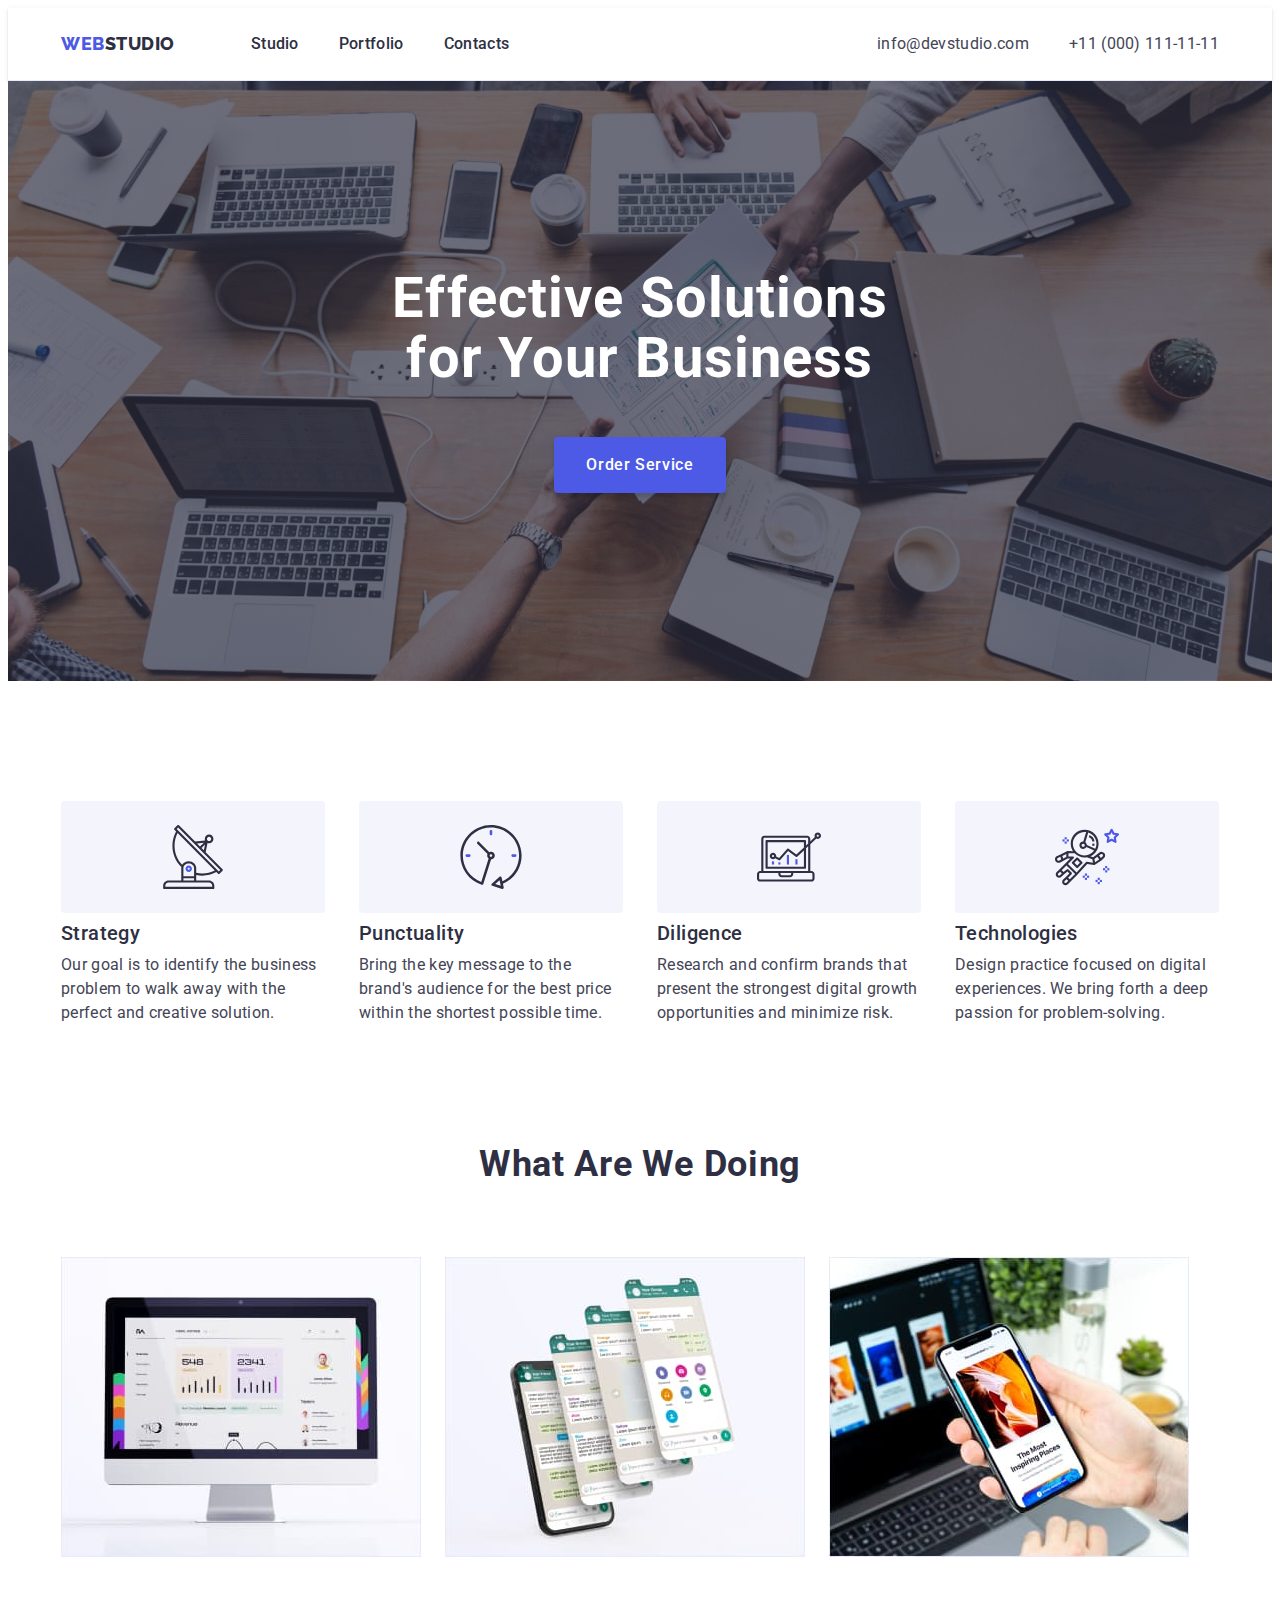
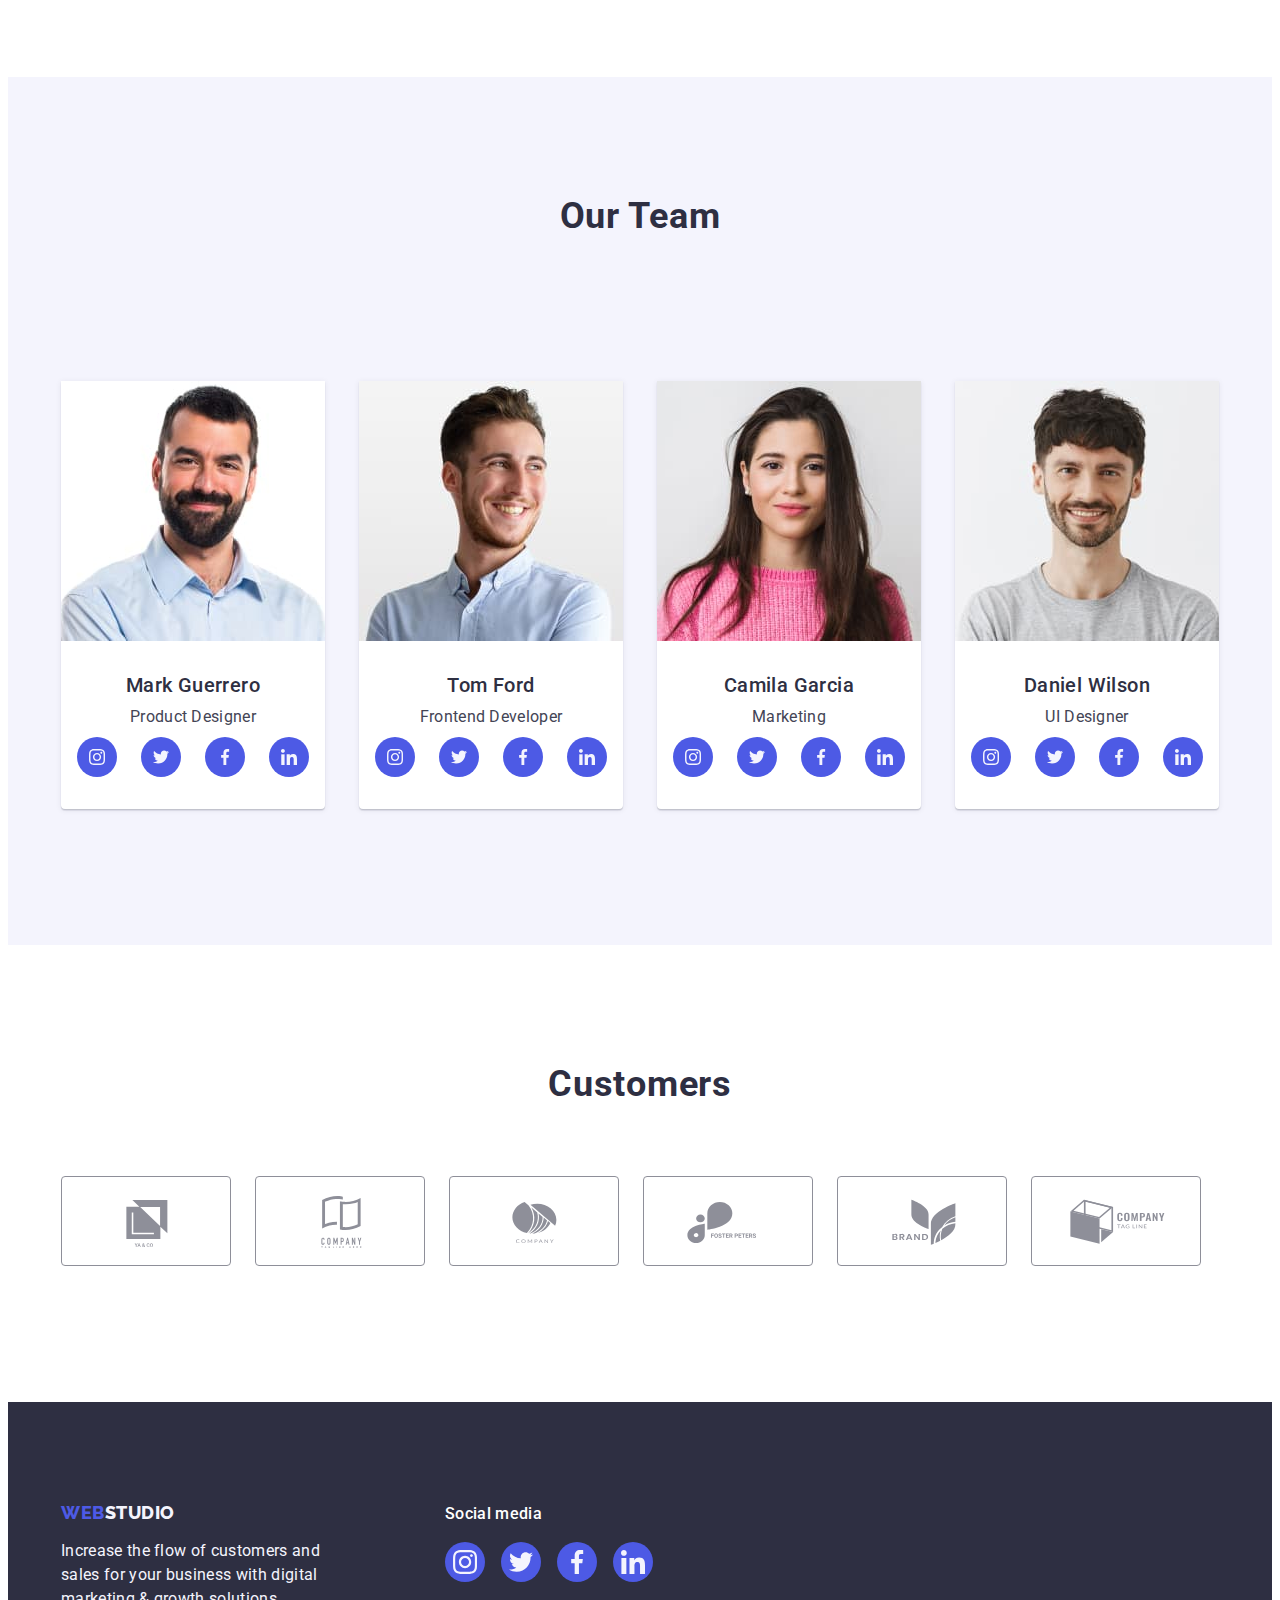
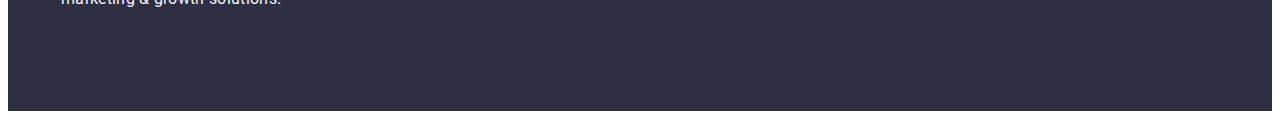
==== index.html @ fb51239f "Initial commit" ====
<!DOCTYPE html>
<html lang="en">
  <head>
    <meta charset="UTF-8" />
    <meta http-equiv="X-UA-Compatible" content="IE=edge" />
    <meta name="viewport" content="width=device-width, initial-scale=1.0" />
    <title>Document</title>
    <link rel="preconnect" href="https://fonts.googleapis.com" />
    <link rel="preconnect" href="https://fonts.gstatic.com" crossorigin />
    <link
      href="https://fonts.googleapis.com/css2?family=Raleway:wght@800&family=Roboto:wght@400;500;700&display=swap"
      rel="stylesheet"
    />
    <link
      rel="stylesheet"
      href="https://cdnjs.cloudflare.com/ajax/libs/modern-normalize/1.1.0/modern-normalize.min.css"
      integrity="sha512-wpPYUAdjBVSE4KJnH1VR1HeZfpl1ub8YT/NKx4PuQ5NmX2tKuGu6U/JRp5y+Y8XG2tV+wKQpNHVUX03MfMFn9Q=="
      crossorigin="anonymous"
      referrerpolicy="no-referrer"
    />
    <link rel="stylesheet" href="./css/style.css" />
  </head>
  <body>
    <!-- Header -->

    <header class="header">
      <div class="header-container container">
        <nav class="header-nav">
          <a class="logo link" href="./index.html">
            Web<span class="span-logo">Studio</span>
          </a>

          <ul class="header-list list">
            <li class="header-item">
              <a class="header-link link" href="./index.html">Studio</a>
            </li>
            <li class="header-item">
              <a class="header-link link" href="./portfolio.html">Portfolio</a>
            </li>
            <li class="header-item">
              <a class="header-link link" href="">Contacts</a>
            </li>
          </ul>
        </nav>

        <address class="contacts" style="font-style: normal">
          <ul class="contacts-list list">
            <li class="contacts-item">
              <a class="contacts-link link" href="mailto:info@devstudio.com"
                >info@devstudio.com</a
              >
            </li>
            <li class="contacts-item">
              <a class="contacts-link link" href="tel:+110001111111"
                >+11 (000) 111-11-11</a
              >
            </li>
          </ul>
        </address>
      </div>
    </header>

    <main>
      <!-- Hero image -->

      <section class="hero">
        <div class="container">
          <h1 class="hero-title">Effective Solutions for Your Business</h1>
          <button class="modal-btn" type="button">Order Service</button>
        </div>
      </section>

      <!-- About us -->

      <section class="about">
        <div class="container">
          <h2 class="hidden" hidden>content</h2>
          <ul class="about-list list">
            <li class="about-item">
              <div class="svg">
                <svg class="antenna" width="64" height="64">
                  <use href="./images/icons.svg#antenna"></use>
                </svg>
              </div>
              <h3 class="about-name">Strategy</h3>
              <p class="info">
                Our goal is to identify the business problem to walk away with
                the perfect and creative solution.
              </p>
            </li>
            <li class="about-item">
              <div class="svg">
                <svg class="clock" width="64" height="64">
                  <use href="./images/icons.svg#clock"></use>
                </svg>
              </div>
              <h3 class="about-name">Punctuality</h3>
              <p class="info">
                Bring the key message to the brand's audience for the best price
                within the shortest possible time.
              </p>
            </li>
            <li class="about-item">
              <div class="svg">
                <svg class="diagram" width="64" height="64">
                  <use href="./images/icons.svg#diagram"></use>
                </svg>
              </div>
              <h3 class="about-name">Diligence</h3>
              <p class="info">
                Research and confirm brands that present the strongest digital
                growth opportunities and minimize risk.
              </p>
            </li>
            <li class="about-item">
              <div class="svg">
                <svg class="astronaut" width="64" height="64">
                  <use href="./images/icons.svg#astronaut"></use>
                </svg>
              </div>
              <h3 class="about-name">Technologies</h3>
              <p class="info">
                Design practice focused on digital experiences. We bring forth a
                deep passion for problem-solving.
              </p>
            </li>
          </ul>
        </div>
      </section>

      <!-- Projects -->

      <section class="projects">
        <div class="container">
          <h2 class="projects-team">What are we doing</h2>
          <ul class="projects-list__team list">
            <li class="projects-item">
              <img
                class="projects-img"
                src="./images/section2/computer.jpg"
                alt="PC monitor"
                width="360"
              />
            </li>
            <li class="projects-item">
              <img
                class="projects-img"
                src="./images/section2/phone1.jpg"
                alt="Chat on the phone"
                width="360"
              />
            </li>
            <li class="projects-item">
              <img
                class="projects-img"
                src="./images/section2/phone2.jpg"
                alt="Phone in hand"
                width="360"
              />
            </li>
          </ul>
        </div>
      </section>

      <!-- Team -->

      <section class="team">
        <div class="container">
          <h2 class="team-title">Our Team</h2>
          <ul class="team-list">
            <li class="team-item">
              <img
                class="section-team-list"
                src="./images/section3/mark_guerrero.jpg"
                alt="Mark Guerrero Product Designer"
                width="264"
              />
              <div class="worker-wrapper">
                <h3 class="name-worker">Mark Guerrero</h3>
                <p class="info-name-worker">Product Designer</p>
                <ul class="socials">
                  <li class="socials-item">
                    <a
                      class="socials-link"
                      href=""
                      target="_blank"
                      rel="noopener noreferrer"
                    >
                      <svg class="socials-icon" width="16" height="16">
                        <use href="./images/icons.svg#instagram"></use>
                      </svg>
                    </a>
                  </li>
                  <li class="socials-item">
                    <a
                      class="socials-link"
                      href=""
                      target="_blank"
                      rel="noopener noreferrer"
                    >
                      <svg class="socials-icon" width="16" height="16">
                        <use href="./images/icons.svg#twitter"></use>
                      </svg>
                    </a>
                  </li>
                  <li class="socials-item">
                    <a
                      class="socials-link"
                      href=""
                      target="_blank"
                      rel="noopener noreferrer"
                    >
                      <svg class="socials-icon" width="16" height="16">
                        <use href="./images/icons.svg#facebook"></use>
                      </svg>
                    </a>
                  </li>
                  <li class="socials-item">
                    <a
                      class="socials-link"
                      href=""
                      target="_blank"
                      rel="noopener noreferrer"
                    >
                      <svg class="socials-icon" width="16" height="16">
                        <use href="./images/icons.svg#linkedin"></use>
                      </svg>
                    </a>
                  </li>
                </ul>
              </div>
            </li>
            <li class="team-item">
              <img
                class="section-team-list"
                src="./images/section3/tom_ford.jpg"
                alt="Tom Ford Frontend Developer"
                width="264"
              />
              <div class="worker-wrapper">
                <h3 class="name-worker">Tom Ford</h3>
                <p class="info-name-worker">Frontend Developer</p>
                <ul class="socials">
                  <li class="socials-item">
                    <a
                      class="socials-link"
                      href=""
                      target="_blank"
                      rel="noopener noreferrer"
                    >
                      <svg class="socials-icon" width="16" height="16">
                        <use href="./images/icons.svg#instagram"></use>
                      </svg>
                    </a>
                  </li>
                  <li class="socials-item">
                    <a
                      class="socials-link"
                      href=""
                      target="_blank"
                      rel="noopener noreferrer"
                    >
                      <svg class="socials-icon" width="16" height="16">
                        <use href="./images/icons.svg#twitter"></use>
                      </svg>
                    </a>
                  </li>
                  <li class="socials-item">
                    <a
                      class="socials-link"
                      href=""
                      target="_blank"
                      rel="noopener noreferrer"
                    >
                      <svg class="socials-icon" width="16" height="16">
                        <use href="./images/icons.svg#facebook"></use>
                      </svg>
                    </a>
                  </li>
                  <li class="socials-item">
                    <a
                      class="socials-link"
                      href=""
                      target="_blank"
                      rel="noopener noreferrer"
                    >
                      <svg class="socials-icon" width="16" height="16">
                        <use href="./images/icons.svg#linkedin"></use>
                      </svg>
                    </a>
                  </li>
                </ul>
              </div>
            </li>
            <li class="team-item">
              <img
                class="section-team-list"
                src="./images/section3/camila_garcia.jpg"
                alt="Camila Garcia Marketing"
                width="264"
              />
              <div class="worker-wrapper">
                <h3 class="name-worker">Camila Garcia</h3>
                <p class="info-name-worker">Marketing</p>
                <ul class="socials">
                  <li class="socials-item">
                    <a
                      class="socials-link"
                      href=""
                      target="_blank"
                      rel="noopener noreferrer"
                    >
                      <svg class="socials-icon" width="16" height="16">
                        <use href="./images/icons.svg#instagram"></use>
                      </svg>
                    </a>
                  </li>
                  <li class="socials-item">
                    <a
                      class="socials-link"
                      href=""
                      target="_blank"
                      rel="noopener noreferrer"
                    >
                      <svg class="socials-icon" width="16" height="16">
                        <use href="./images/icons.svg#twitter"></use>
                      </svg>
                    </a>
                  </li>
                  <li class="socials-item">
                    <a
                      class="socials-link"
                      href=""
                      target="_blank"
                      rel="noopener noreferrer"
                    >
                      <svg class="socials-icon" width="16" height="16">
                        <use href="./images/icons.svg#facebook"></use>
                      </svg>
                    </a>
                  </li>
                  <li class="socials-item">
                    <a
                      class="socials-link"
                      href=""
                      target="_blank"
                      rel="noopener noreferrer"
                    >
                      <svg class="socials-icon" width="16" height="16">
                        <use href="./images/icons.svg#linkedin"></use>
                      </svg>
                    </a>
                  </li>
                </ul>
              </div>
            </li>
            <li class="team-item">
              <img
                class="section-team-list"
                src="./images/section3/daniel_wilson.jpg"
                alt="Daniel Wilson UI Designer"
                width="264"
              />
              <div class="worker-wrapper">
                <h3 class="name-worker">Daniel Wilson</h3>
                <p class="info-name-worker">UI Designer</p>
                <ul class="socials">
                  <li class="socials-item">
                    <a
                      class="socials-link"
                      href=""
                      target="_blank"
                      rel="noopener noreferrer"
                    >
                      <svg class="socials-icon" width="16" height="16">
                        <use href="./images/icons.svg#instagram"></use>
                      </svg>
                    </a>
                  </li>
                  <li class="socials-item">
                    <a
                      class="socials-link"
                      href=""
                      target="_blank"
                      rel="noopener noreferrer"
                    >
                      <svg class="socials-icon" width="16" height="16">
                        <use href="./images/icons.svg#twitter"></use>
                      </svg>
                    </a>
                  </li>
                  <li class="socials-item">
                    <a
                      class="socials-link"
                      href=""
                      target="_blank"
                      rel="noopener noreferrer"
                    >
                      <svg class="socials-icon" width="16" height="16">
                        <use href="./images/icons.svg#facebook"></use>
                      </svg>
                    </a>
                  </li>
                  <li class="socials-item">
                    <a
                      class="socials-link"
                      href=""
                      target="_blank"
                      rel="noopener noreferrer"
                    >
                      <svg class="socials-icon" width="16" height="16">
                        <use href="./images/icons.svg#linkedin"></use>
                      </svg>
                    </a>
                  </li>
                </ul>
              </div>
            </li>
          </ul>
        </div>
      </section>

      <!-- Customer -->

      <section class="customers">
        <div class="container">
          <h2 class="customers-title">Customers</h2>
          <ul class="customers-list">
            <li class="customers-item">
              <a
                class="customers-link"
                href=""
                target="_blank"
                rel="noopener no-referrer"
              >
                <svg class="customers-icon" width="104" height="56">
                  <use href="./images/icons.svg#logo1"></use>
                </svg>
              </a>
            </li>
            <li class="customers-item">
              <a
                class="customers-link"
                href=""
                target="_blank"
                rel="noopener no-referrer"
              >
                <svg class="customers-icon" width="104" height="56">
                  <use href="./images/icons.svg#logo2"></use>
                </svg>
              </a>
            </li>
            <li class="customers-item">
              <a
                class="customers-link"
                href=""
                target="_blank"
                rel="noopener no-referrer"
              >
                <svg class="customers-icon" width="104" height="56">
                  <use href="./images/icons.svg#logo3"></use>
                </svg>
              </a>
            </li>
            <li class="customers-item">
              <a
                class="customers-link"
                href=""
                target="_blank"
                rel="noopener no-referrer"
              >
                <svg class="customers-icon" width="104" height="56">
                  <use href="./images/icons.svg#logo4"></use>
                </svg>
              </a>
            </li>
            <li class="customers-item">
              <a
                class="customers-link"
                href=""
                target="_blank"
                rel="noopener no-referrer"
              >
                <svg class="customers-icon" width="104" height="56">
                  <use href="./images/icons.svg#logo5"></use>
                </svg>
              </a>
            </li>
            <li class="customers-item">
              <a
                class="customers-link"
                href=""
                target="_blank"
                rel="noopener no-referrer"
              >
                <svg class="customers-icon" width="104" height="56">
                  <use href="./images/icons.svg#logo6"></use>
                </svg>
              </a>
            </li>
          </ul>
        </div>
      </section>
    </main>
    <!-- Footer -->

    <footer class="footer">
      <div class="joint-footer-container container">
        <div class="container1">
          <a class="footer-logo link" href="./index.html"
            >Web<span class="footer-logo-span">Studio</span></a
          >
          <p class="footer-subtitle">
            Increase the flow of customers and sales for your business with
            digital marketing & growth solutions.
          </p>
        </div>
        <div class="container2">
          <p class="media">Social media</p>
          <ul class="footer-socials">
            <li class="footer-socials-item">
              <a
                class="footer-socials-link"
                href=""
                target="_blank"
                rel="noopener noreferrer"
              >
                <svg class="footer-socials-icon" width="24" height="24">
                  <use href="./images/icons.svg#instagram"></use>
                </svg>
              </a>
            </li>
            <li class="footer-socials-item">
              <a
                class="footer-socials-link"
                href=""
                target="_blank"
                rel="noopener noreferrer"
              >
                <svg class="footer-socials-icon" width="24" height="24">
                  <use href="./images/icons.svg#twitter"></use>
                </svg>
              </a>
            </li>
            <li class="footer-socials-item">
              <a
                class="footer-socials-link"
                href=""
                target="_blank"
                rel="noopener noreferrer"
              >
                <svg class="footer-socials-icon" width="24" height="24">
                  <use href="./images/icons.svg#facebook"></use>
                </svg>
              </a>
            </li>
            <li class="footer-socials-item">
              <a
                class="footer-socials-link"
                href=""
                target="_blank"
                rel="noopener noreferrer"
              >
                <svg class="footer-socials-icon" width="24" height="24">
                  <use href="./images/icons.svg#linkedin"></use>
                </svg>
              </a>
            </li>
          </ul>
        </div>
      </div>
    </footer>
  </body>
</html>
---- css/style.css ----
/* Header */
/* Color logo "WEB" - #4D5AE5 */
/* Color logo "STUDIO" - #2E2F42 */
/* Color nav - #2E2F42 */
/* Color address info - #2E2F42 */

/* Hero image */
/* Color h1 - #FFFFFF */
/* Color butt - #F4F4FD */
/* Background color - #2E2F42 */

/* Section1 */
/* Color h2 section 1 - #2E2F42 */
/* Color p section 1 - #434455 */

/* Section2 */
/* Color h2 section 2 - #2E2F42 */

/* Section3 */
/* Color h2 section 3 - #2E2F42 */
/* Color name cection 3 - #2E2F42 */
/* Color p section 3 - #434455 */
/* Background color - #F4F4FD */

/* Footer */
/* Color text footer - #F4F4FD */
/* Background color - #2E2F42 */

:root {
    --accent-color: #2E2F42;
    --primary-font: 'Roboto', sans-serif;
    --secondary-font: 'Raleway', sans-serif;
}

.body {
    font-family: 'Roboto', sans-serif;
    color: #434455;
    background-color: #ffffff;
}

.list {
    list-style: none;
    padding: 0;
    margin: 0;
}

.link {
    text-decoration: none;
}

/* Reset */

h1,
h2,
h3,
h4,
h5,
h6,
p {
    margin: 0;
}

ul,
ol {
    padding: 0;
    list-style: none;
}

img {
    display: block;
}

/**
  |============================
  | Header
  |============================
*/
/* header */
.header {
    border-bottom: 1px solid #e7e9fc;
    box-shadow: 0px 2px 1px rgba(46, 47, 66, 0.08), 0px 1px 1px rgba(46, 47, 66, 0.16), 0px 1px 6px rgba(46, 47, 66, 0.08);
}

/* div */
.header-container {
    display: flex;
    align-items: center;
}

.container {
    margin-right: auto;
    margin-left: auto;
    max-width: 1158px;
    padding-left: 15px;
    padding-right: 15px;
}

/* nav */
.header-nav {
    display: flex;
    align-items: center;
}

/* a */
.logo {
    margin-right: 76px;
    font-family: var(--secondary-font);
    font-style: normal;
    font-weight: 800;
    font-size: 18px;
    line-height: 1.17;
    display: flex;
    align-items: center;
    letter-spacing: 0.03em;
    text-transform: uppercase;
    color: #4D5AE5;
    text-decoration: none;
}

.span-logo {
    display: inline-block;
    color: #2E2F42;
}

/* ul */
.header-list {
    display: flex;
}

/* li */
.header-item:not(:last-child) {
    margin-right: 40px;
}

/* a */
.header-link {
    padding-top: 24px;
    padding-bottom: 24px;
    display: inline-block;
    font-family: var(--primary-font);
    font-style: normal;
    font-weight: 500;
    font-size: 16px;
    line-height: 1.5;
    letter-spacing: 0.02em;
    color: #2E2F42;
}

.header-link:hover,
.header-link:focus {
    color: #404BBF;
}

/* address */
.contacts {
    margin-left: auto;
}

/* ul */
.contacts-list {
    display: flex;
    gap: 40px;
}



/* a */
.contacts-link {
    font-family: var(--primary-font);
    font-style: normal;
    font-weight: 400;
    font-size: 16px;
    line-height: 1.5;
    letter-spacing: 0.02em;
    color: #434455;
}

.contacts-link:hover,
.contacts-link:focus {
    color: #404BBF;
}

/**
  |============================
  | Hero Title
  |============================
*/
/* section */
.hero {
    max-width: 1440px;
    margin: 0 auto;
    padding-top: 188px;
    padding-bottom: 188px;

    text-align: center;
    background-color: var(--accent-color);

    background-image:
        linear-gradient(rgba(46, 47, 66, 0.7),
            rgba(46, 47, 66, 0.7)),
        url(../images/hero/people_office.jpg);
    background-repeat: no-repeat;
    background-position: center;
    background-size: cover;
}

/* h1 */
.hero-title {
    max-width: 496px;
    margin-left: auto;
    margin-right: auto;
    margin-bottom: 48px;
    font-family: var(--primary-font);
    font-style: normal;
    font-weight: 700;
    font-size: 56px;
    line-height: 1.07;
    letter-spacing: 0.02em;
    color: #FFFFFF;
}

/* button */
.modal-btn {
    margin: auto;
    box-shadow: 0px 4px 4px rgba(0, 0, 0, 0.15);
    text-align: center;
    display: block;
    min-width: 169px;
    border-radius: 4px;
    padding: 16px 32px;
    border: none;

    font-family: var(--primary-font);
    font-style: normal;
    font-weight: 500;
    font-size: 16px;
    line-height: 1.5;
    align-items: center;
    letter-spacing: 0.04em;
    color: #FFFFFF;
    background-color: #4D5AE5;
    cursor: pointer;
}

.modal-btn:hover,
.modal-btn:focus {
    background-color: #404BBF;
    color: #FFFFFF;
}

/**
  |============================
  | About us
  |============================
*/
/* section */
.about {
    padding-top: 120px;
    padding-bottom: 120px;
}

/* ul */
.about-list {
    display: flex;
    justify-content: space-between;
    gap: 24px;
}

/* div */
.svg {
    display: flex;
    align-items: center;
    justify-content: center;
    height: 112px;
    background-color: #F4F4FD;
    border-radius: 4px;
    margin-bottom: 8px;
}

/* h3 */
.about-name {
    margin-bottom: 8px;
    font-family: var(--primary-font);
    font-style: normal;
    font-weight: 500;
    font-size: 20px;
    line-height: 24px;
    letter-spacing: 0.02em;
    color: var(--accent-color);
}

/* p */
.info {
    width: 264px;
    font-family: var(--primary-font);
    font-style: normal;
    font-weight: 400;
    font-size: 16px;
    line-height: 24px;
    letter-spacing: 0.02em;
    color: #434455;
}

/**
  |============================
  | Projects
  |============================
*/
/* section */
.projects {
    padding-bottom: 120px;
}

/* h2 */
.projects-team {
    margin-bottom: 72px;
    font-family: var(--primary-font);
    font-style: normal;
    font-weight: 700;
    font-size: 36px;
    line-height: 1.11;
    text-align: center;
    letter-spacing: 0.02em;
    text-transform: capitalize;
    color: var(--accent-color);
}

/* ul */
.projects-list__team {
    gap: 24px;
    display: flex;
}

/**
  |============================
  | Team
  |============================
*/
/* section */
.team {
    padding-bottom: 120px;
    padding-top: 120px;
    background-color: #F4F4FD;
}

/* h2 */
.team-title {
    margin-bottom: 72px;
    font-family: var(--primary-font);
    font-style: normal;
    font-weight: 700;
    font-size: 36px;
    line-height: 1.11;
    text-align: center;
    letter-spacing: 0.02em;
    text-transform: capitalize;
    color: var(--accent-color);
}

/* ul */
.team-list {
    gap: 24px;
    padding-top: 72px;
    display: flex;
    justify-content: space-between;
}

/* li */
.team-item {
    box-shadow: 0px 1px 6px rgba(46, 47, 66, 0.08), 0px 1px 1px rgba(46, 47, 66, 0.16), 0px 2px 1px rgba(46, 47, 66, 0.08);
    border-radius: 0px 0px 4px 4px;
    background-color: #FFFFFF;
    width: 264px;
}

/* div */
.worker-wrapper {
    padding: 32px 0;
    border-radius: 0px 0px 4px 4px;
}

/* h3 */
.name-worker {
    margin-bottom: 8px;
    font-family: var(--primary-font);
    font-style: normal;
    font-weight: 500;
    font-size: 20px;
    line-height: 24px;
    text-align: center;
    letter-spacing: 0.02em;
    color: var(--accent-color);
}

/* p */
.info-name-worker {
    font-family: var(--primary-font);
    font-style: normal;
    font-weight: 400;
    font-size: 16px;
    line-height: 24px;
    text-align: center;
    letter-spacing: 0.02em;
    color: #434455;
}

/* ul */
.socials {
    margin-top: 8px;
    display: flex;
    gap: 24px;
    justify-content: center;
}

/* a */
.socials-link {
    display: flex;
    align-items: center;
    justify-content: center;
    width: 40px;
    height: 40px;
    background-color: #4D5AE5;
    border-radius: 50%;
    color: #F4F4FD;
}

.socials-link:hover,
.socials-link:focus {
    background-color: #404BBF;
    color: #F4F4FD;
}

/* svg */
.socials-icon {
    fill: currentColor;
}

/**
  |============================
  | Customer
  |============================
*/
/* section */
.customers {
    padding-top: 120px;
    padding-bottom: 120px;

}

/* h2 */
.customers-title {
    margin-bottom: 72px;

    font-family: var(--primary-font);
    font-style: normal;
    font-weight: 700;
    font-size: 36px;
    line-height: 1.1;

    text-align: center;
    letter-spacing: 0.02em;
    text-transform: capitalize;

    color: #2E2F42;
}

/* ul */
.customers-list {
    display: flex;
    gap: 24px
}

/* a */
.customers-link {
    display: flex;
    justify-content: center;
    width: 168px;
    height: 88px;
    align-items: center;
    border: 1px solid #8E8F99;
    border-radius: 4px;
    color: #8e8f99;
}

.customers-link:hover,
.customers-link:focus {
    border-color: #404BBF;
    color: #404BBF;
}

/* svg */
.customers-icon {
    fill: currentColor;
}

/**
  |============================
  | Footer
  |============================
*/
/* footer */
.footer {
    padding-top: 100px;
    padding-bottom: 100px;
    font-family: var(--primary-font);
    font-style: normal;
    font-weight: 400;
    font-size: 16px;
    line-height: 24px;
    letter-spacing: 0.02em;
    color: #F4F4FD;
    background-color: var(--accent-color);
}

/* div */
.joint-footer-container {
    display: flex;
    gap: 120px;
    align-items: baseline;
}

.media {
    margin-bottom: 16px;
    font-weight: 500;
    color: #ffffff;
}

.footer-socials {
    display: flex;
    gap: 16px;
}

/* a */
.footer-socials-link {
    display: flex;
    align-items: center;
    justify-content: center;
    width: 40px;
    height: 40px;
    background-color: #4D5AE5;
    border-radius: 50%;
    color: #F4F4FD;
}

.footer-socials-link:hover,
.footer-socials-link:focus {
    background-color: #31D0AA;
    color: #F4F4FD;
}

/* svg */
.footer-socials-icon {
    fill: currentColor;
}

/* a */
.footer-logo {
    margin-bottom: 16px;
    font-family: var(--secondary-font);
    font-style: normal;
    font-weight: 800;
    font-size: 18px;
    line-height: 1.17;
    display: inline-block;
    align-items: center;
    letter-spacing: 0.03em;
    text-transform: uppercase;
    color: #4D5AE5;
    text-decoration: none;
}

/* span */
.footer-logo-span {
    color: #F4F4FD;
}

/* p */
.footer-subtitle {
    max-width: 264px;
}

/**
  |============================
  | Portfolio
  |============================
*/
/**
  |============================
  | Site nav
  |============================
*/
/* section */
.site-nav {
    margin: auto;
    padding-top: 96px;
    padding-bottom: 120px;
}

/* ul */
.btn-nav {
    margin-bottom: 72px;
    display: flex;
    justify-content: center;
    gap: 24px;
}

/* button */
.list-btn {
    padding-top: 11px;
    padding-bottom: 11px;
    padding-left: 23px;
    padding-right: 23px;

    border: 1px solid #E7E9FC;
    border-radius: 4px;
    font-family: var(--primary-font);
    font-style: normal;
    font-weight: 500;
    font-size: 16px;
    line-height: 24px;
    display: flex;
    align-items: center;
    text-align: center;
    letter-spacing: 0.04em;
    background-color: #F4F4FD;
    color: #4D5AE5;
    cursor: pointer;
}


.list-btn:hover,
.list-btn:focus {
    background-color: #404BBF;
    color: #FFFFFF;
    border: 1px solid transparent;

    box-shadow: 0px 3px 1px rgba(0, 0, 0, 0.1), 0px 2px 1px rgba(0, 0, 0, 0.08), 0px 2px 2px rgba(0, 0, 0, 0.12);
}


/**
  |============================
  | Portfolio
  |============================
*/
/* ul */
.portfolio-list {
    display: flex;
    flex-wrap: wrap;
    gap: 48px 24px;
    justify-content: center;
}

/* li */
.portfolio-item {
    width: calc((100% - 48px) / 3);
}

/* a */
.portfolio-link {
    display: block;
}

.portfolio-link:hover,
.portfolio-link:focus {
    box-shadow: 0px 1px 6px rgba(46, 47, 66, 0.08), 0px 1px 1px rgba(46, 47, 66, 0.16), 0px 2px 1px rgba(46, 47, 66, 0.08);
}

/* div */
.name-app-portfolio {
    padding: 32px 16px;
    border: 1px solid #e7e9fc;
    border-top: none;
}

/* h2 */
.title-portfolio {
    margin-bottom: 8px;
    font-family: var(--primary-font);
    font-style: normal;
    font-weight: 500;
    font-size: 20px;
    line-height: 1.2;
    letter-spacing: 0.02em;
    color: var(--accent-color);
}

/* p */
.description {
    font-family: var(--primary-font);
    font-style: normal;
    font-weight: 400;
    font-size: 16px;
    line-height: 1.5;
    letter-spacing: 0.02em;
    color: #434455;
}

/* THE END */
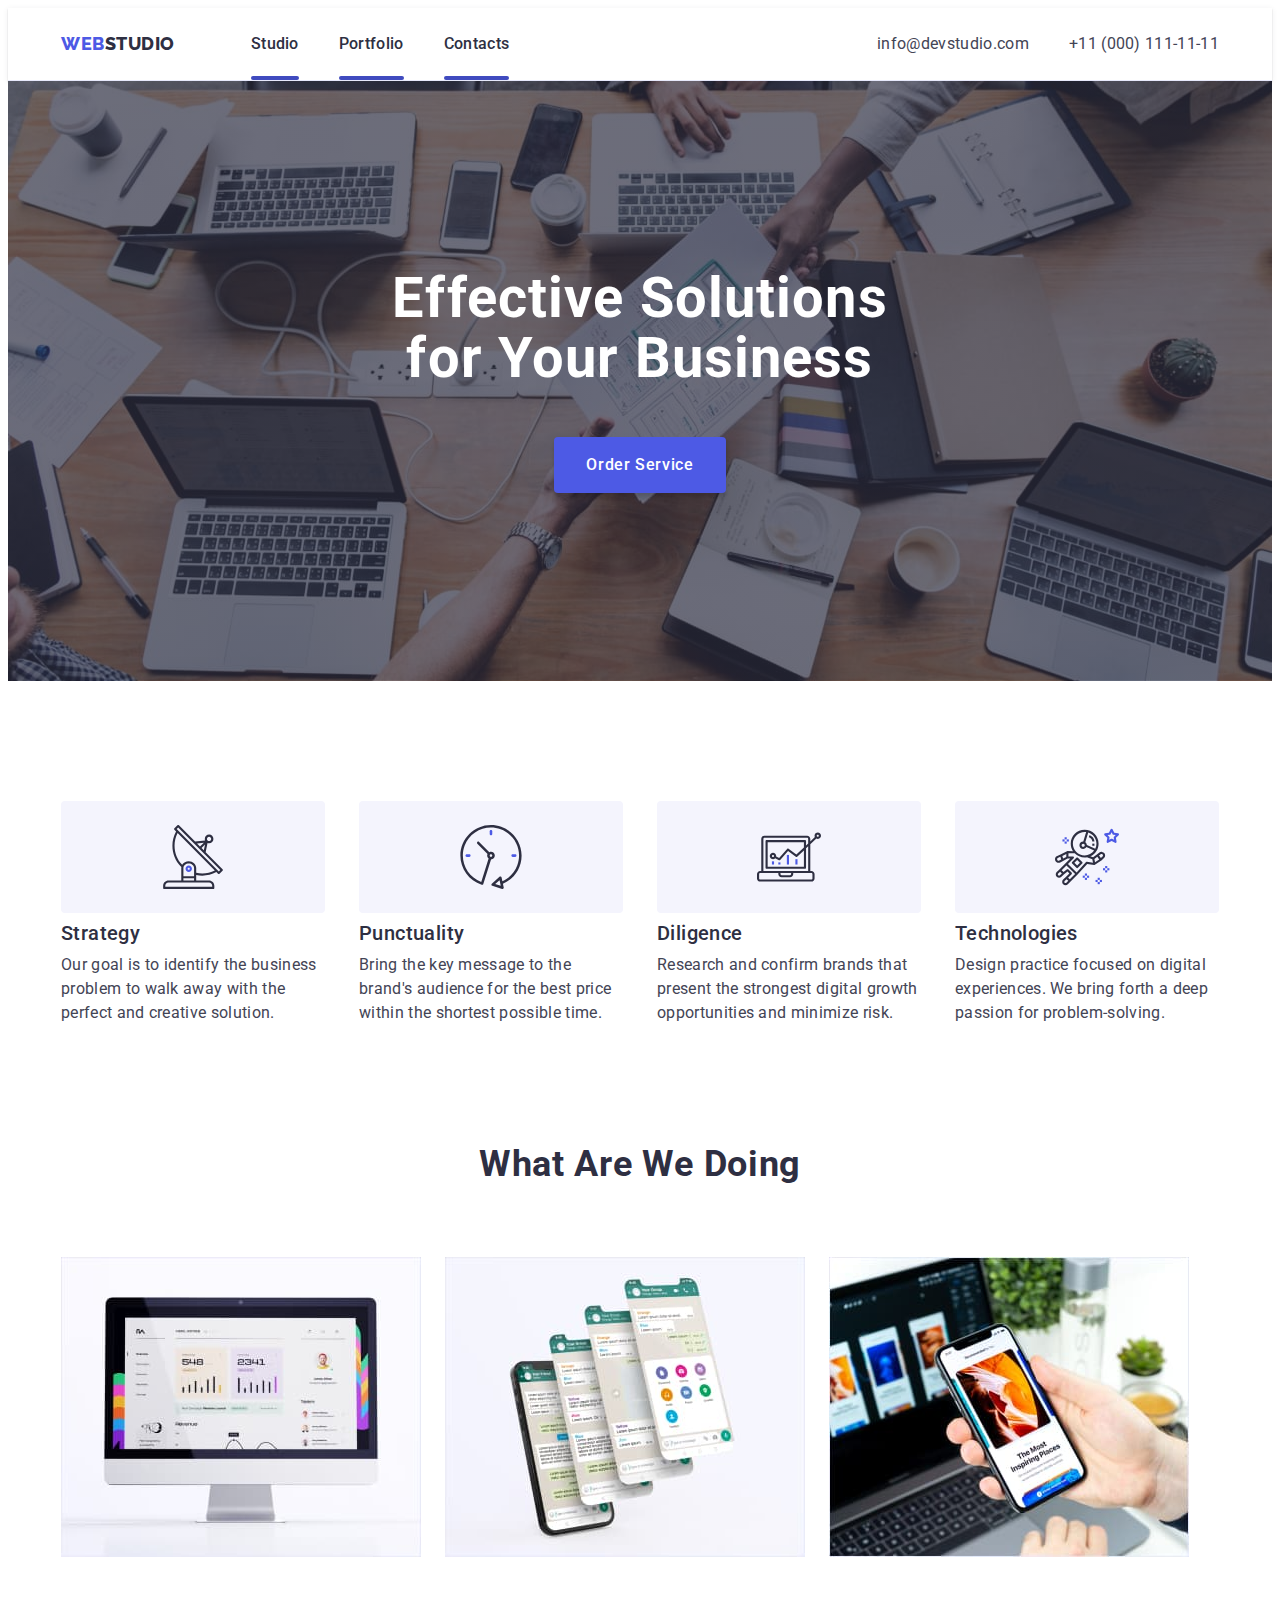
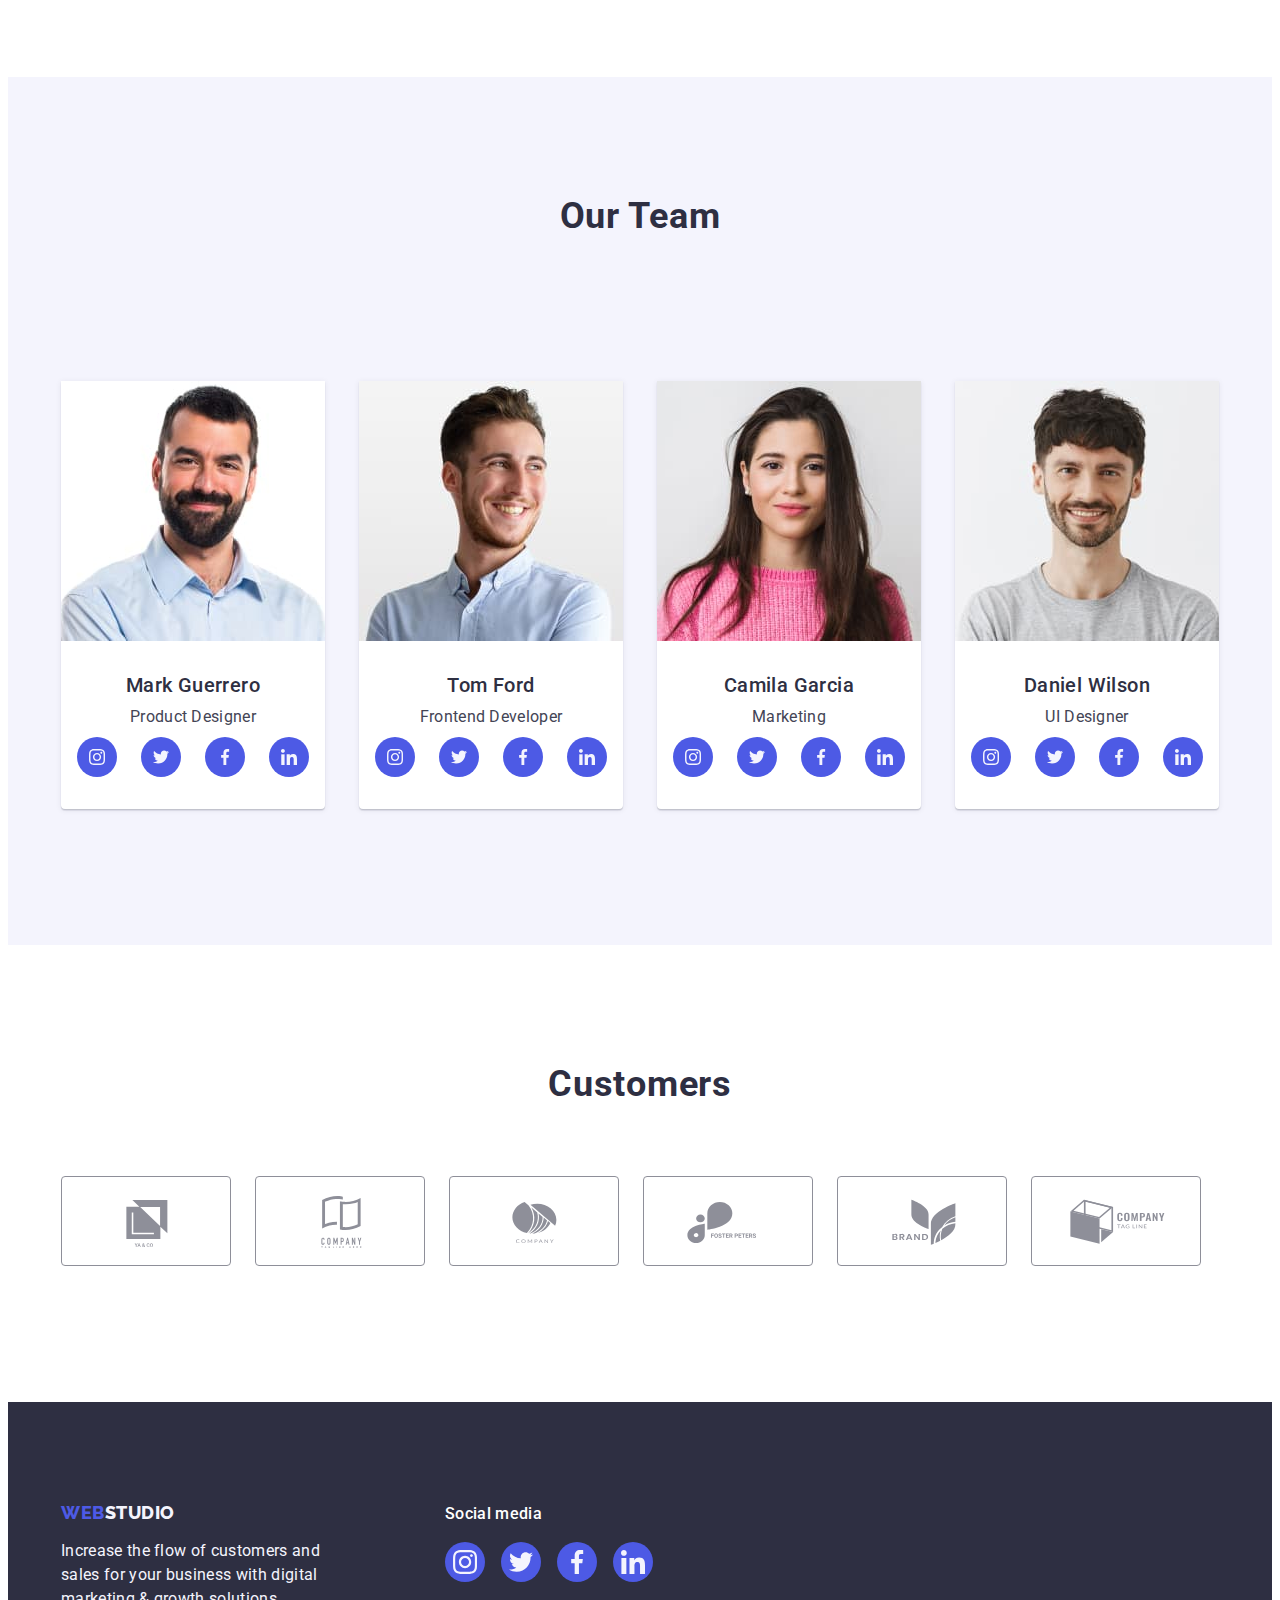
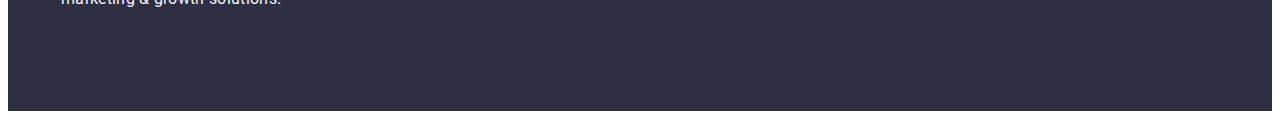
==== commit 25bb50b7: "add .over & .wrapper" ====
--- a/index.html
+++ b/index.html
@@ -32,13 +32,15 @@
 
           <ul class="header-list list">
             <li class="header-item">
-              <a class="header-link link" href="./index.html">Studio</a>
+              <a class="header-link current link" href="./index.html">Studio</a>
             </li>
             <li class="header-item">
-              <a class="header-link link" href="./portfolio.html">Portfolio</a>
+              <a class="header-link current link" href="./portfolio.html"
+                >Portfolio</a
+              >
             </li>
             <li class="header-item">
-              <a class="header-link link" href="">Contacts</a>
+              <a class="header-link current link" href="">Contacts</a>
             </li>
           </ul>
         </nav>
--- a/css/style.css
+++ b/css/style.css
@@ -151,6 +151,22 @@
     color: #404BBF;
 }
 
+.current {
+    position: relative;
+}
+
+.current::after {
+    content: "";
+    display: block;
+    position: absolute;
+    width: 100%;
+    height: 4px;
+    left: 0px;
+    bottom: 0;
+    background: #404BBF;
+    border-radius: 2px;
+}
+
 /* address */
 .contacts {
     margin-left: auto;
@@ -519,12 +535,14 @@
     align-items: baseline;
 }
 
+/* p */
 .media {
     margin-bottom: 16px;
     font-weight: 500;
     color: #ffffff;
 }
 
+/* ul */
 .footer-socials {
     display: flex;
     gap: 16px;
@@ -667,6 +685,32 @@
 }
 
 /* div */
+.wrapper {
+    position: relative;
+    overflow: hidden;
+}
+
+/* over */
+.over {
+    position: absolute;
+    width: 100%;
+    height: 100%;
+    top: 0;
+    left: 0;
+    color: #F4F4FD;
+    text-align: center;
+    padding: 20px;
+    transform: translateY(100%);
+    transition: transform 250ms cubic-bezier(0.4, 0, 0.2, 1), background-color 250ms cubic-bezier(0.4, 0, 0.2, 1);
+}
+
+.portfolio-link:hover .over,
+.portfolio-link:focus .over {
+    transform: translateY(0);
+    background-color: #4D5AE5;
+}
+
+/* div */
 .name-app-portfolio {
     padding: 32px 16px;
     border: 1px solid #e7e9fc;
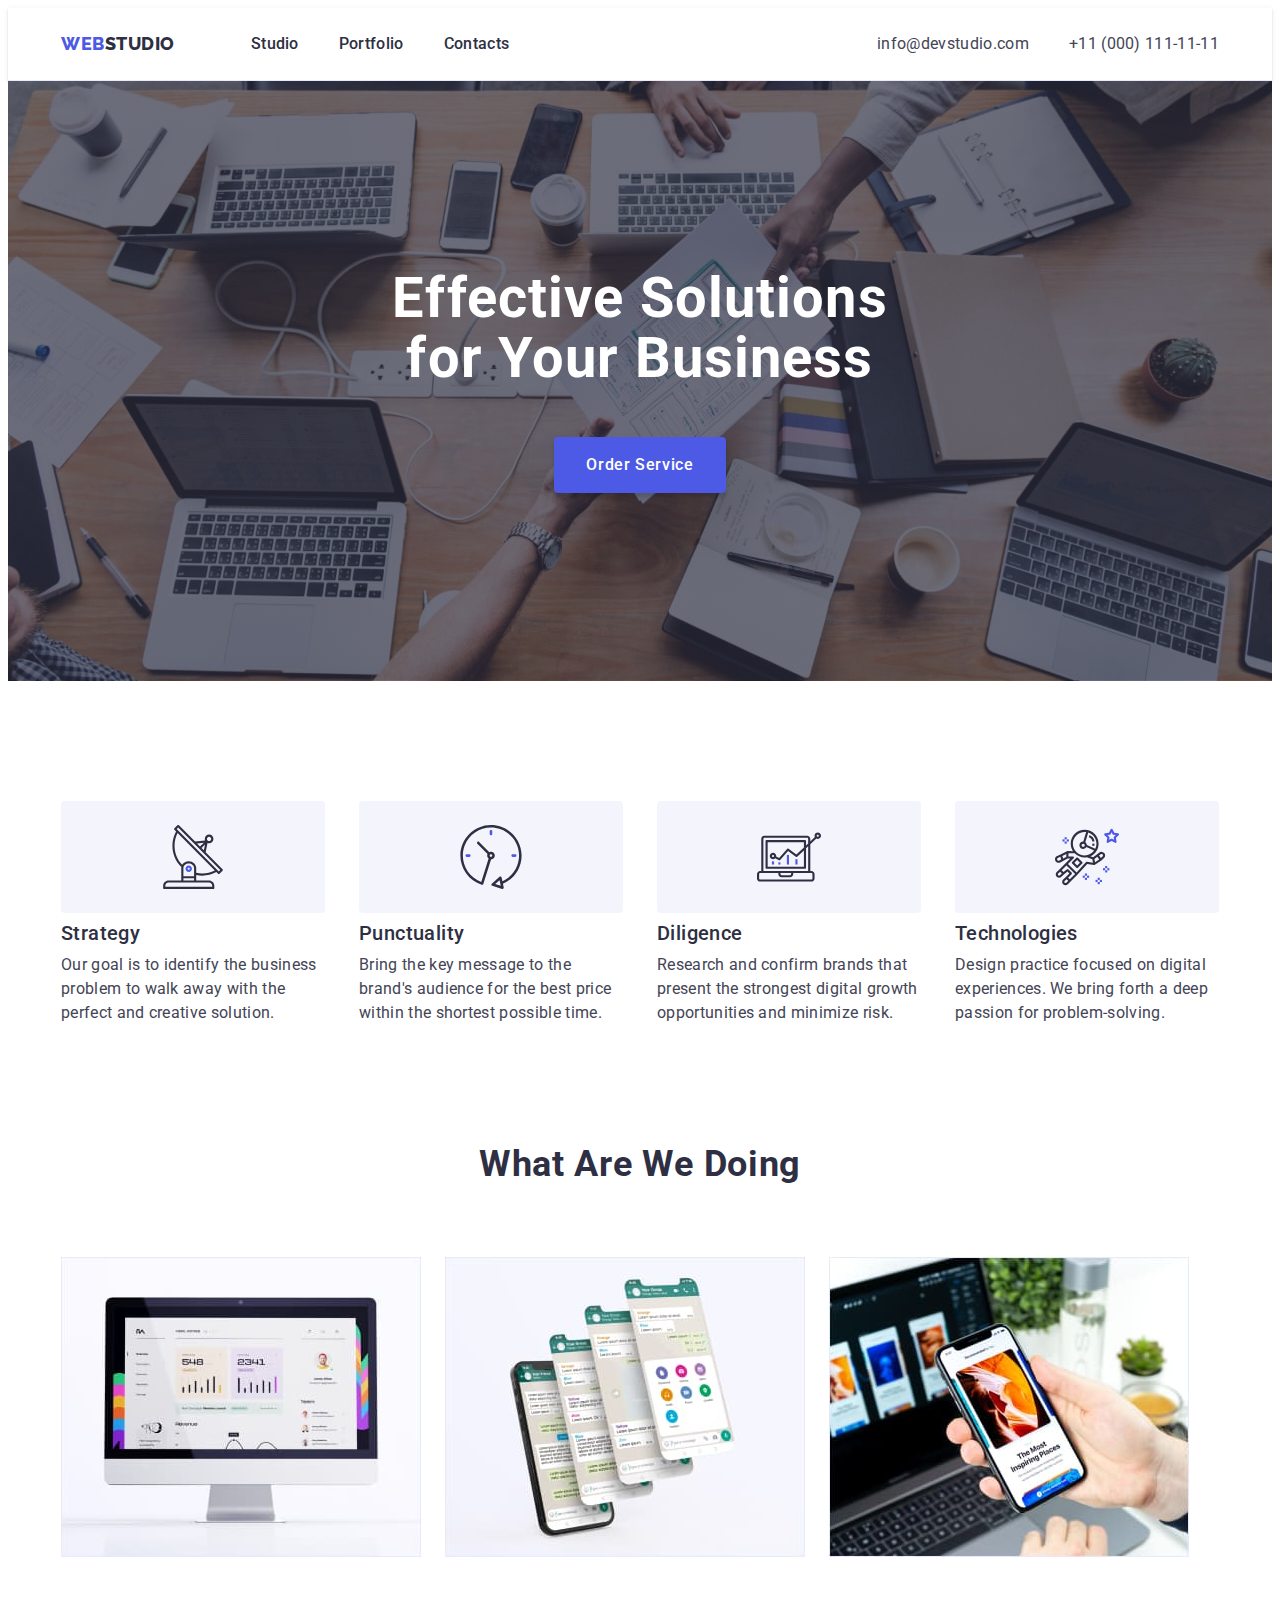
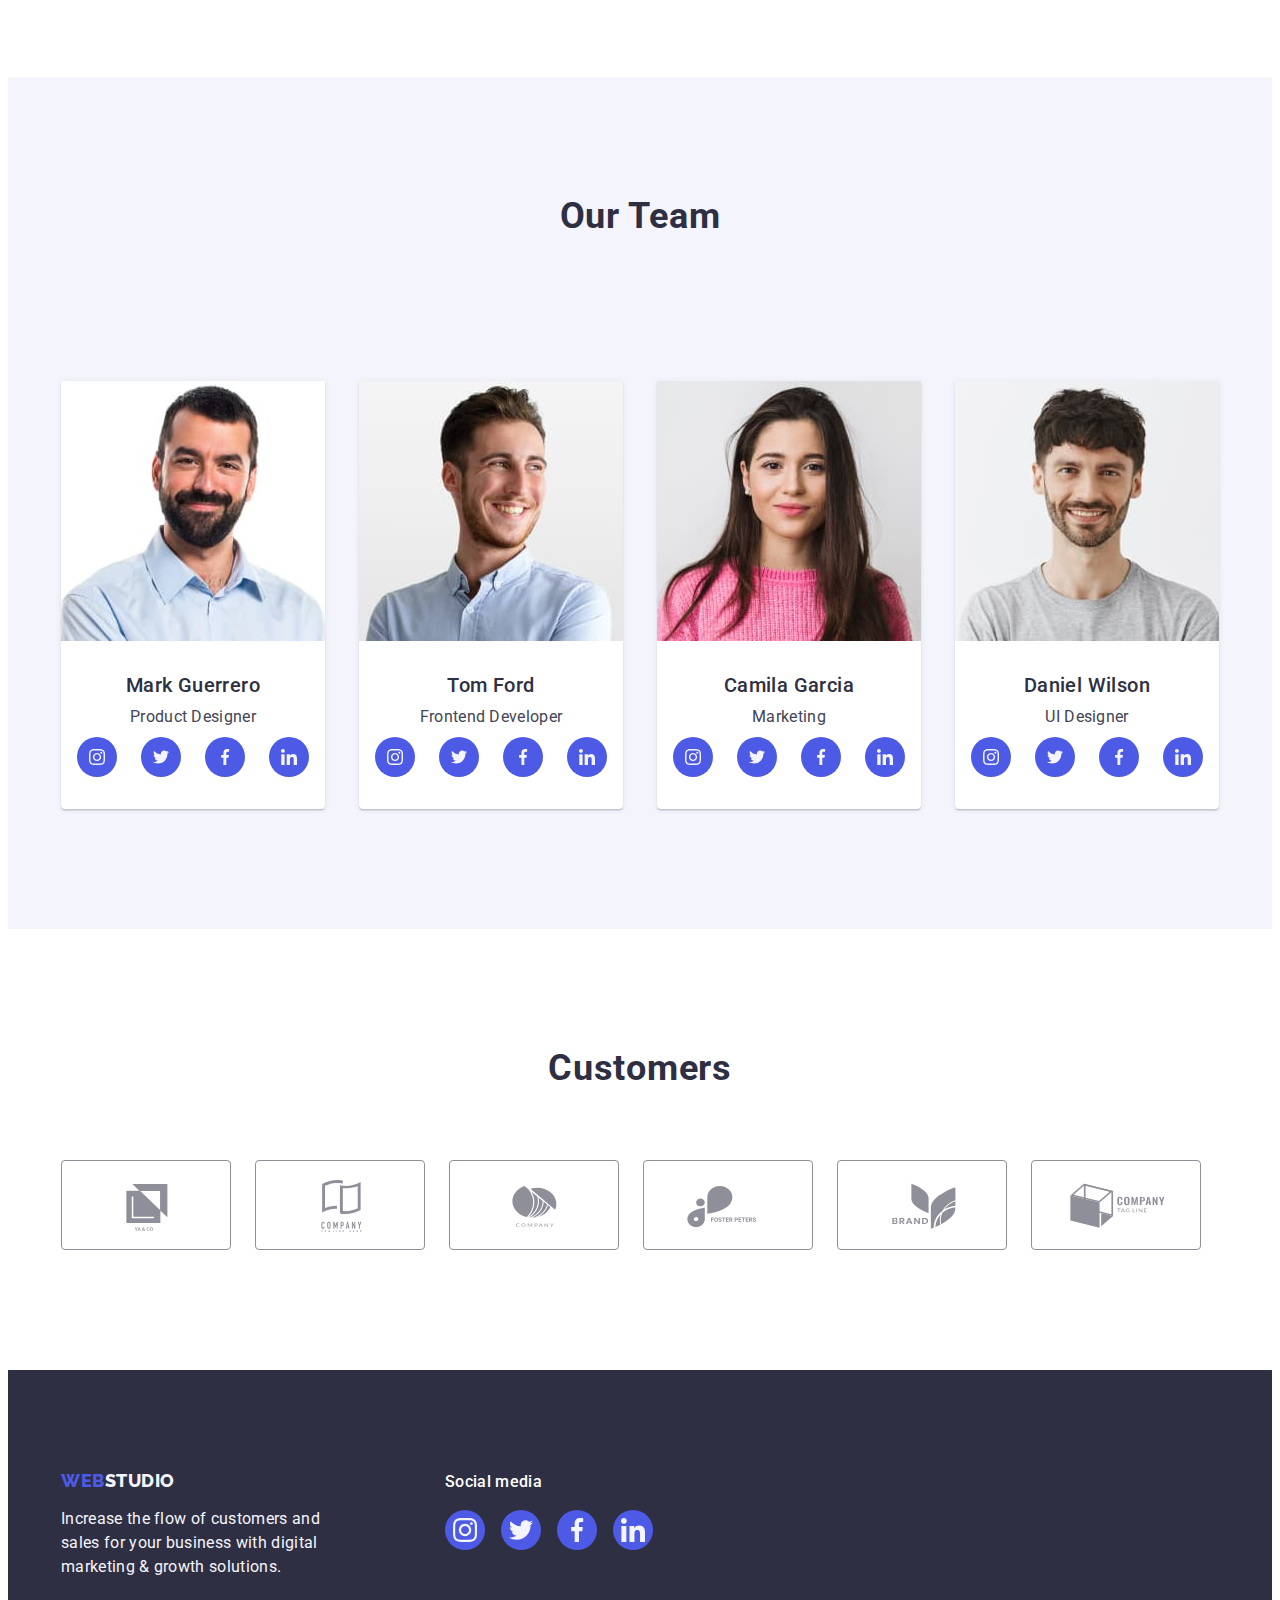
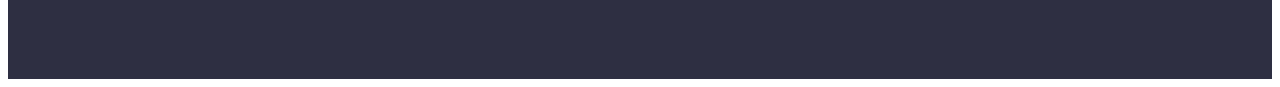
==== commit 612ff650: "add .header-link:hover&focus::after" ====
--- a/index.html
+++ b/index.html
@@ -26,21 +26,19 @@
     <header class="header">
       <div class="header-container container">
         <nav class="header-nav">
-          <a class="logo link" href="./index.html">
+          <a class="logo" href="./index.html">
             Web<span class="span-logo">Studio</span>
           </a>
 
           <ul class="header-list list">
             <li class="header-item">
-              <a class="header-link current link" href="./index.html">Studio</a>
+              <a class="header-link" href="./index.html">Studio</a>
             </li>
             <li class="header-item">
-              <a class="header-link current link" href="./portfolio.html"
-                >Portfolio</a
-              >
+              <a class="header-link" href="./portfolio.html">Portfolio</a>
             </li>
             <li class="header-item">
-              <a class="header-link current link" href="">Contacts</a>
+              <a class="header-link" href="">Contacts</a>
             </li>
           </ul>
         </nav>
@@ -48,12 +46,12 @@
         <address class="contacts" style="font-style: normal">
           <ul class="contacts-list list">
             <li class="contacts-item">
-              <a class="contacts-link link" href="mailto:info@devstudio.com"
+              <a class="contacts-link" href="mailto:info@devstudio.com"
                 >info@devstudio.com</a
               >
             </li>
             <li class="contacts-item">
-              <a class="contacts-link link" href="tel:+110001111111"
+              <a class="contacts-link" href="tel:+110001111111"
                 >+11 (000) 111-11-11</a
               >
             </li>
--- a/css/style.css
+++ b/css/style.css
@@ -33,19 +33,9 @@
 }
 
 .body {
-    font-family: 'Roboto', sans-serif;
+    font-family: var(--primary-font);
     color: #434455;
     background-color: #ffffff;
-}
-
-.list {
-    list-style: none;
-    padding: 0;
-    margin: 0;
-}
-
-.link {
-    text-decoration: none;
 }
 
 /* Reset */
@@ -62,12 +52,17 @@
 
 ul,
 ol {
+    margin: 0;
     padding: 0;
     list-style: none;
 }
 
 img {
     display: block;
+}
+
+a {
+    text-decoration: none;
 }
 
 /**
@@ -128,15 +123,17 @@
 }
 
 /* li */
+
 .header-item:not(:last-child) {
     margin-right: 40px;
 }
 
 /* a */
 .header-link {
+    position: relative;
     padding-top: 24px;
     padding-bottom: 24px;
-    display: inline-block;
+    display: block;
     font-family: var(--primary-font);
     font-style: normal;
     font-weight: 500;
@@ -151,19 +148,16 @@
     color: #404BBF;
 }
 
-.current {
-    position: relative;
-}
-
-.current::after {
+.header-link:hover::after,
+.header-link:focus::after {
     content: "";
+    position: absolute;
+    left: 0;
+    bottom: 0;
     display: block;
-    position: absolute;
     width: 100%;
     height: 4px;
-    left: 0px;
-    bottom: 0;
-    background: #404BBF;
+    background-color: #404BBF;
     border-radius: 2px;
 }
 
@@ -177,8 +171,6 @@
     display: flex;
     gap: 40px;
 }
-
-
 
 /* a */
 .contacts-link {
@@ -692,6 +684,13 @@
 
 /* over */
 .over {
+    font-family: var(--primary-font);
+    font-style: normal;
+    font-weight: 400;
+    font-size: 16px;
+    line-height: 24px;
+    letter-spacing: 0.02em;
+
     position: absolute;
     width: 100%;
     height: 100%;
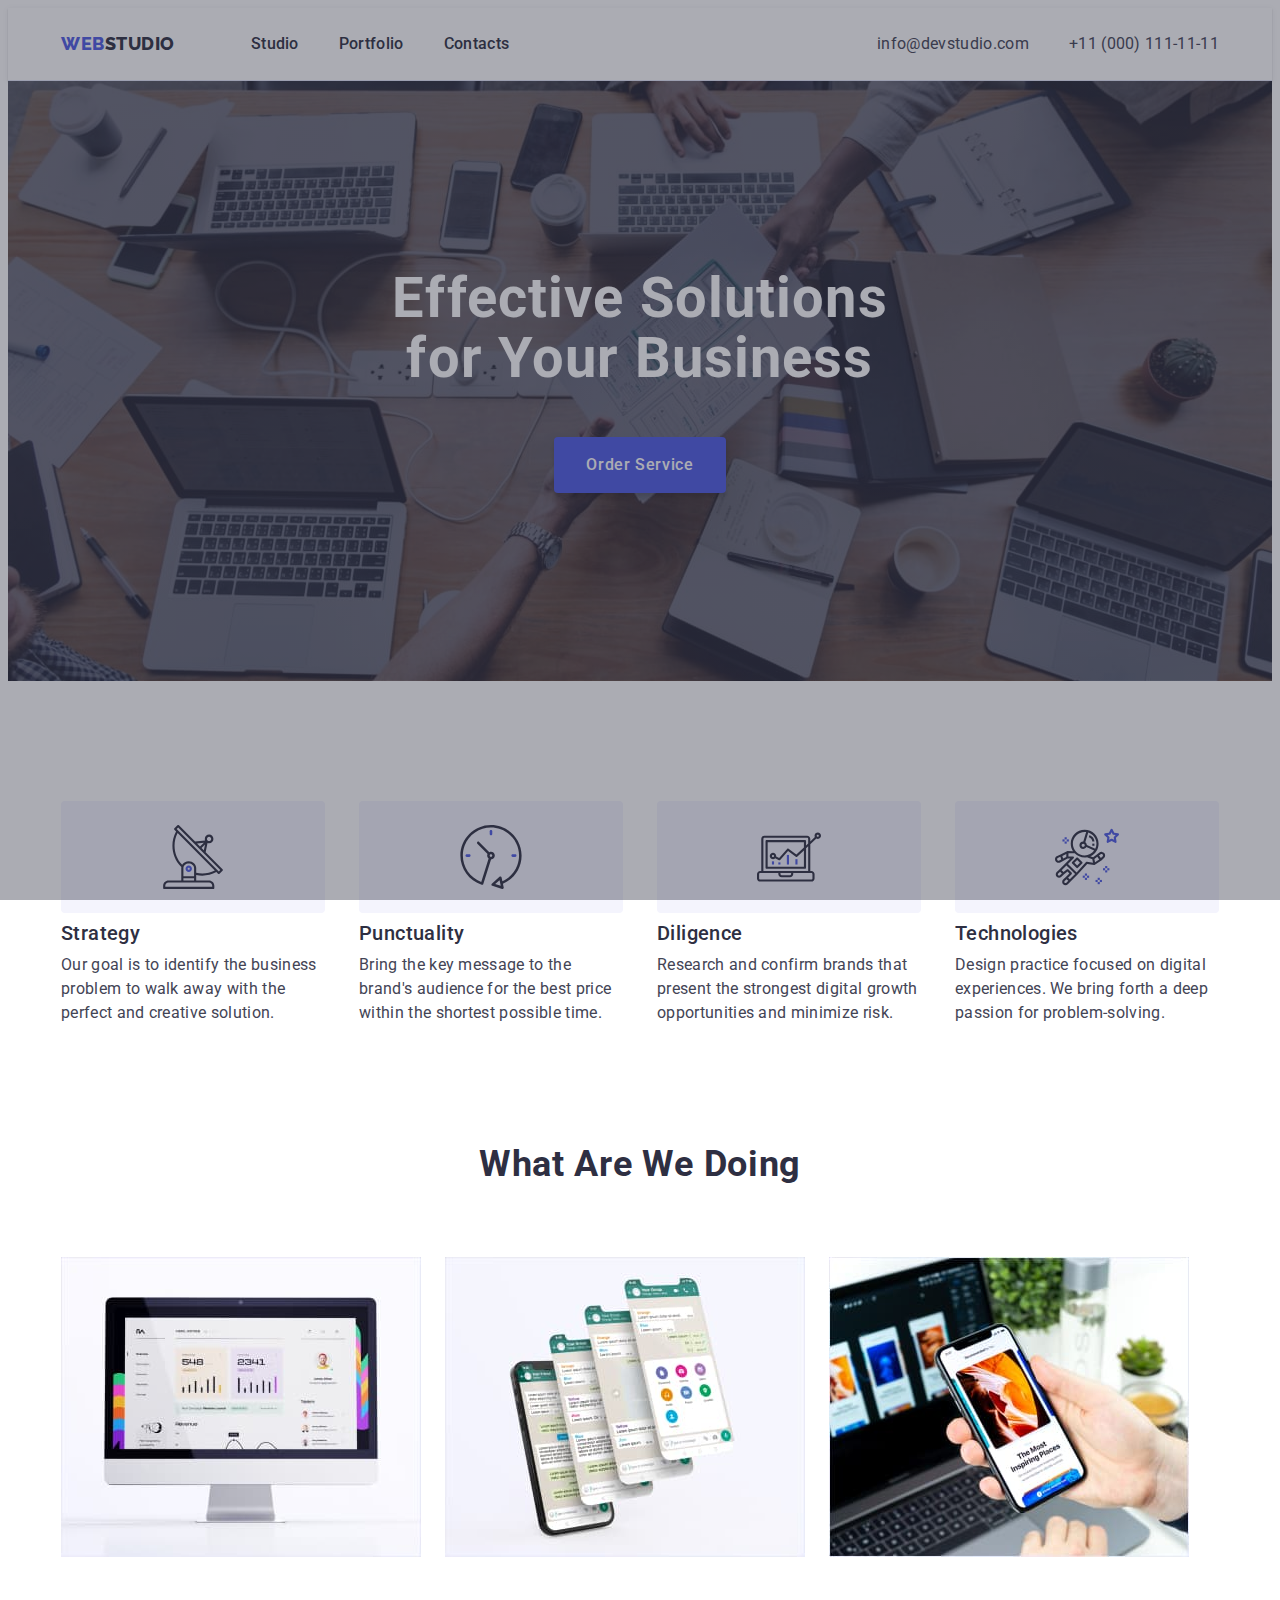
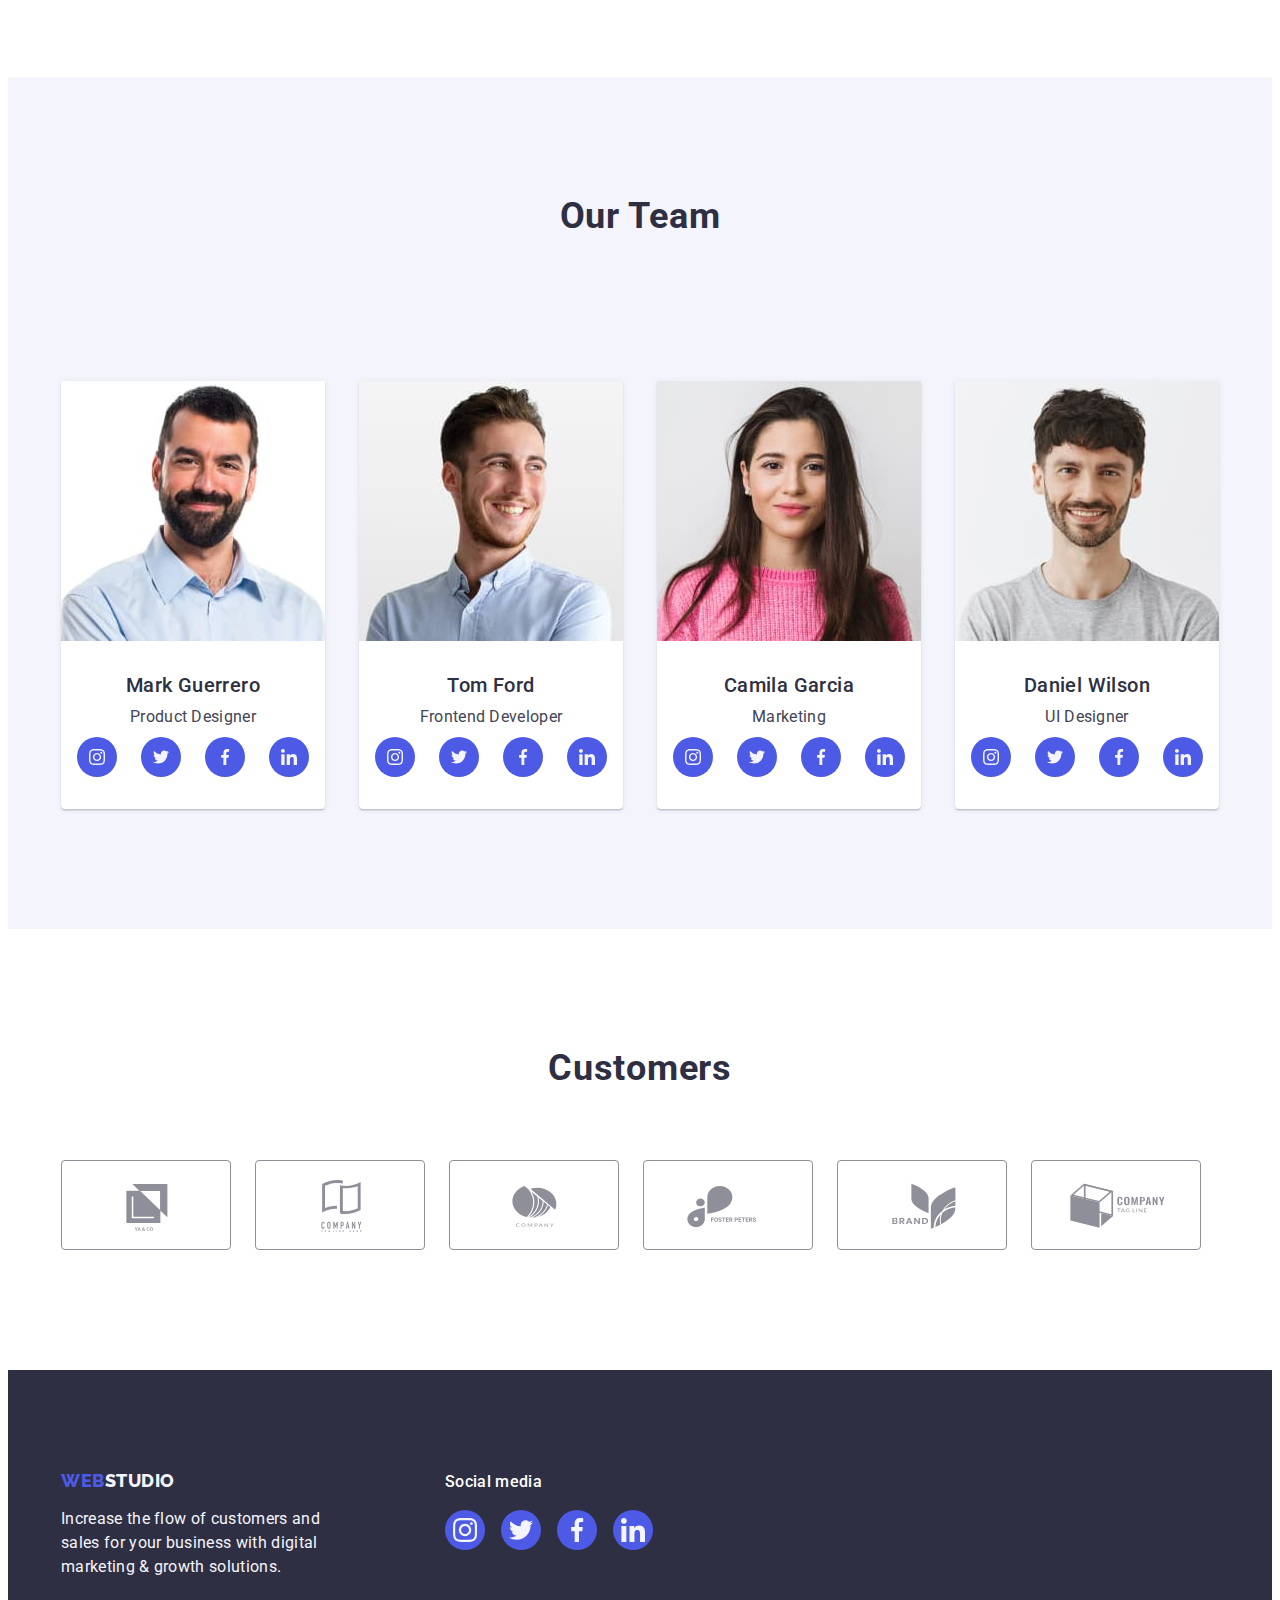
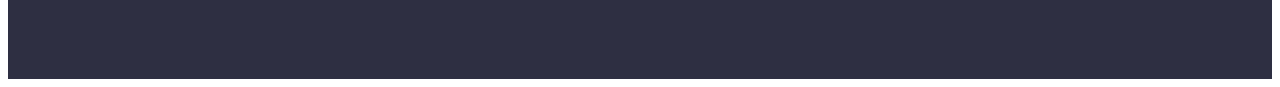
==== commit 511dcc3e: "add modal window" ====
--- a/index.html
+++ b/index.html
@@ -18,6 +18,7 @@
       crossorigin="anonymous"
       referrerpolicy="no-referrer"
     />
+    <!-- Style -->
     <link rel="stylesheet" href="./css/style.css" />
   </head>
   <body>
@@ -66,7 +67,9 @@
       <section class="hero">
         <div class="container">
           <h1 class="hero-title">Effective Solutions for Your Business</h1>
-          <button class="modal-btn" type="button">Order Service</button>
+          <button class="modal-btn" type="button" data-modal-open>
+            Order Service
+          </button>
         </div>
       </section>
 
@@ -502,6 +505,7 @@
         </div>
       </section>
     </main>
+
     <!-- Footer -->
 
     <footer class="footer">
@@ -570,5 +574,18 @@
         </div>
       </div>
     </footer>
+
+    <!-- Modal window -->
+    <div class="backdrop is-hidden" data-modal>
+      <div class="modal">
+        <button class="close-modal" type="button" data-modal-close>
+          <svg class="close-btn" width="8" height="8">
+            <use href="./images/icons.svg#close-btn"></use>
+          </svg>
+        </button>
+      </div>
+    </div>
+    <!-- Script -->
+    <script src="./js/modal.js"></script>
   </body>
 </html>
--- a/css/style.css
+++ b/css/style.css
@@ -739,4 +739,68 @@
     color: #434455;
 }
 
+/* Modal window */
+.backdrop {
+    position: fixed;
+    top: 0;
+    left: 0;
+
+    width: 100%;
+    height: 100%;
+
+    background-color: rgba(46, 47, 66, 0.4);
+
+    transition-property: opacity, visibility;
+    transition-duration: 250ms;
+    transition-timing-function: linear;
+}
+
+.backdrop.is-hiden {
+    opacity: 0;
+    visibility: hidden;
+    pointer-events: none;
+}
+
+.modal {
+    position: absolute;
+    top: 50%;
+    left: 50%;
+    transform: translate(-50%, -50%) scale(1);
+    opacity: 1;
+
+    padding: 20px;
+    max-width: 408px;
+    width: 100%;
+    min-height: 576px;
+
+    background-color: #FFFFFF;
+    border-radius: 4px;
+
+    transition: transform 250ms linear;
+}
+
+.backdrop.is-hidden .modal {
+    transform: translate(-50%, -50%) scale(0.3);
+    opacity: 0;
+}
+
+.close-modal {
+    position: absolute;
+    top: 20px;
+    right: 20px;
+
+    display: flex;
+    align-items: center;
+    justify-content: center;
+    width: 23px;
+    height: 23px;
+    padding: 0;
+
+    border-radius: 50%;
+    background: #E7E9FC;
+    border: 1px solid rgba(0, 0, 0, 0.1);
+}
+
+.close-btn {}
+
 /* THE END */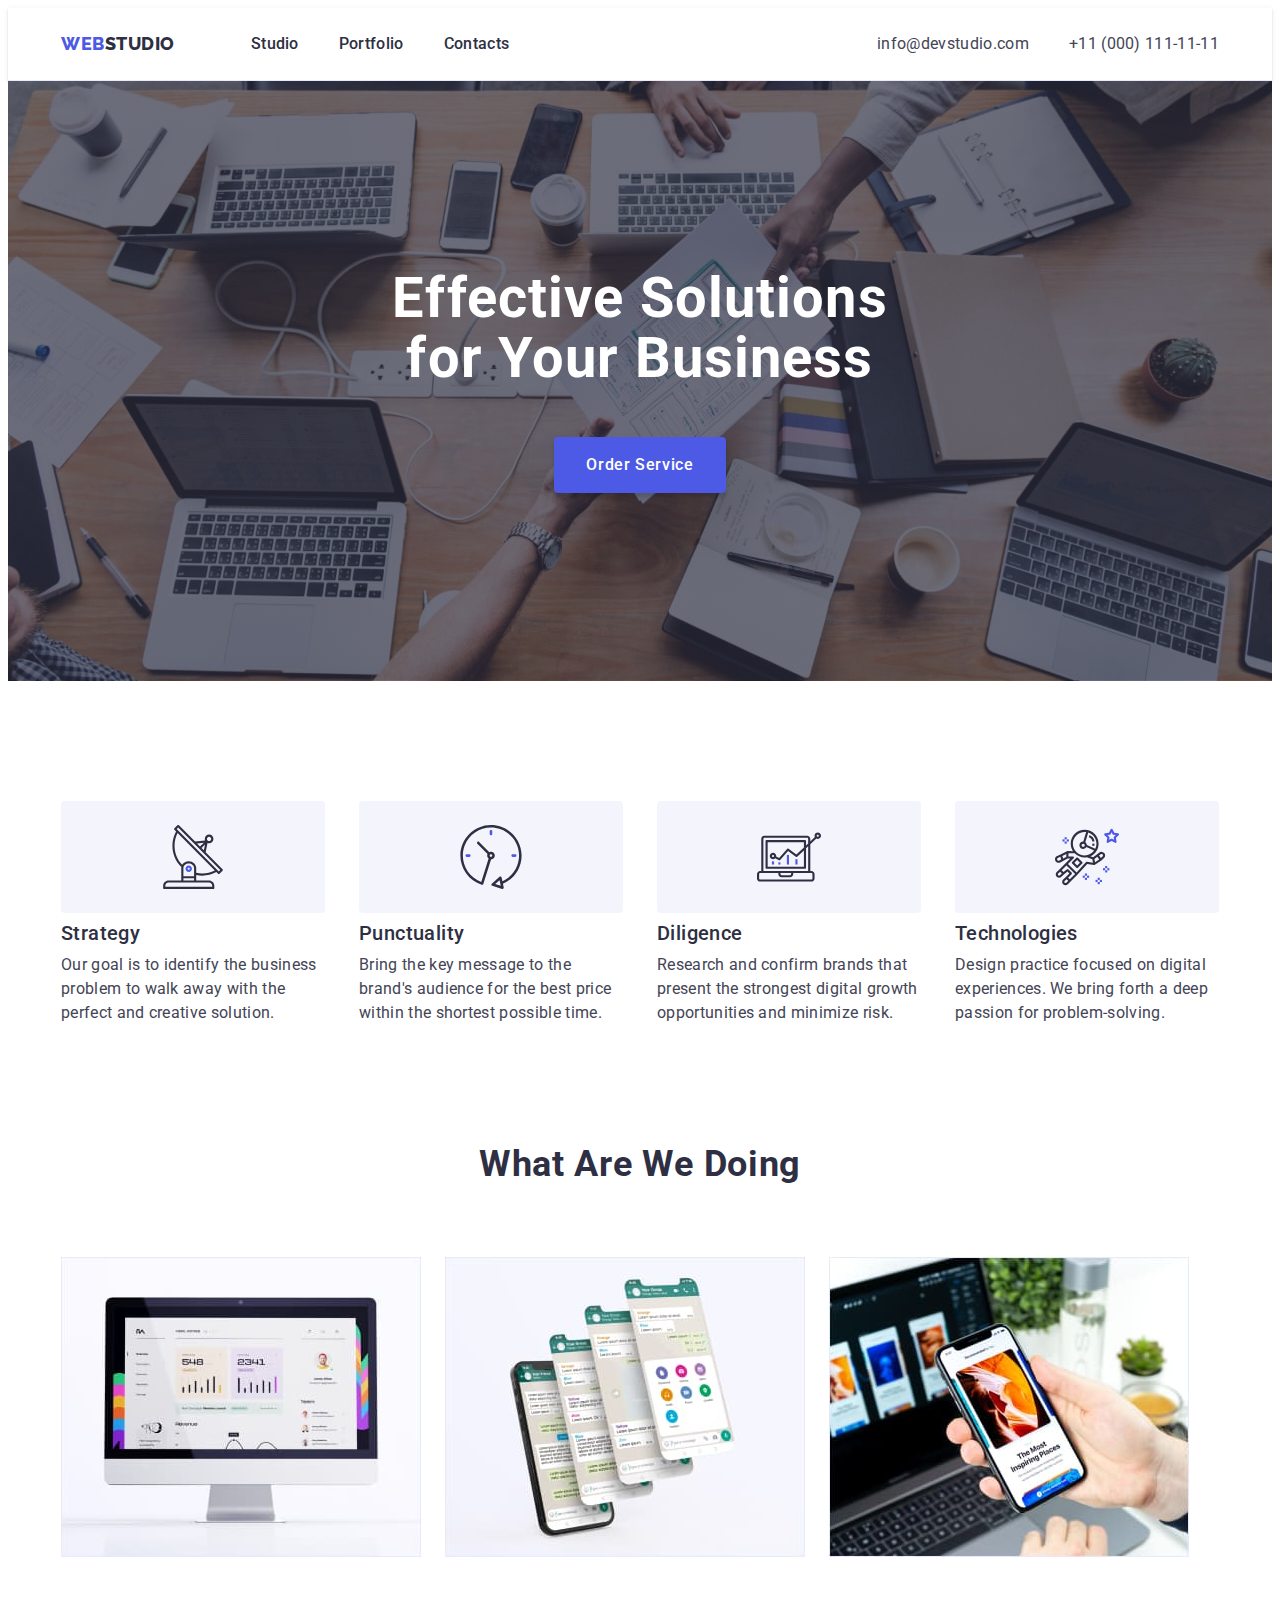
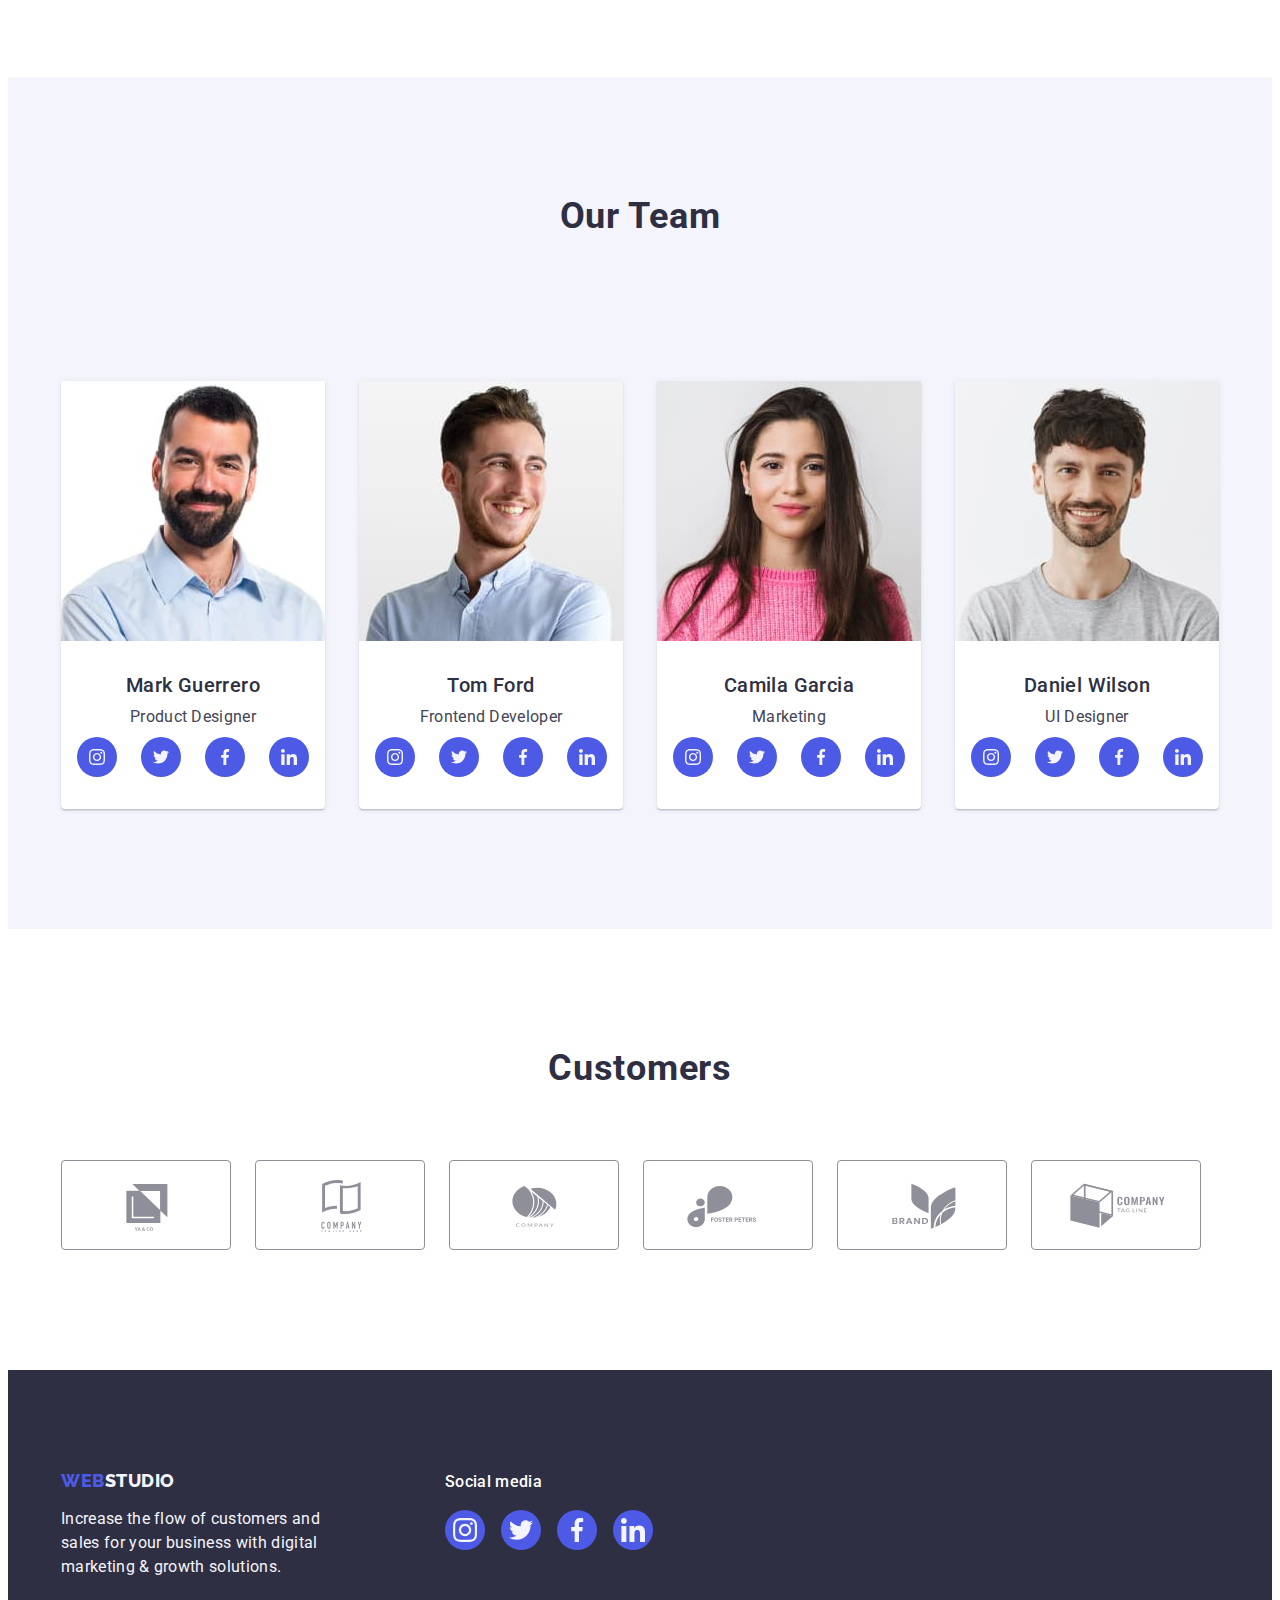
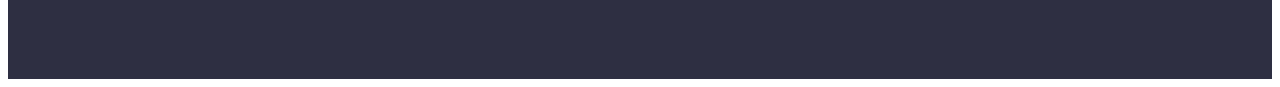
==== commit adad4beb: "fix modal window" ====
--- a/index.html
+++ b/index.html
@@ -576,6 +576,7 @@
     </footer>
 
     <!-- Modal window -->
+
     <div class="backdrop is-hidden" data-modal>
       <div class="modal">
         <button class="close-modal" type="button" data-modal-close>
@@ -585,7 +586,9 @@
         </button>
       </div>
     </div>
+
     <!-- Script -->
+
     <script src="./js/modal.js"></script>
   </body>
 </html>
--- a/css/style.css
+++ b/css/style.css
@@ -74,6 +74,7 @@
 .header {
     border-bottom: 1px solid #e7e9fc;
     box-shadow: 0px 2px 1px rgba(46, 47, 66, 0.08), 0px 1px 1px rgba(46, 47, 66, 0.16), 0px 1px 6px rgba(46, 47, 66, 0.08);
+    z-index: 100;
 }
 
 /* div */
@@ -739,28 +740,33 @@
     color: #434455;
 }
 
-/* Modal window */
+/**
+  |============================
+  | Modal window
+  |============================
+*/
+/* div */
 .backdrop {
     position: fixed;
     top: 0;
     left: 0;
+    z-index: 1000;
 
     width: 100%;
     height: 100%;
 
     background-color: rgba(46, 47, 66, 0.4);
 
-    transition-property: opacity, visibility;
-    transition-duration: 250ms;
-    transition-timing-function: linear;
-}
-
-.backdrop.is-hiden {
+    transition: opacity 250ms linear, visibility 250ms linear;
+}
+
+.backdrop.is-hidden {
     opacity: 0;
     visibility: hidden;
     pointer-events: none;
 }
 
+/* div */
 .modal {
     position: absolute;
     top: 50%;
@@ -768,12 +774,12 @@
     transform: translate(-50%, -50%) scale(1);
     opacity: 1;
 
-    padding: 20px;
     max-width: 408px;
     width: 100%;
     min-height: 576px;
 
-    background-color: #FFFFFF;
+    background: #FCFCFC;
+    box-shadow: 0px 1px 1px rgba(0, 0, 0, 0.14), 0px 1px 3px rgba(0, 0, 0, 0.12), 0px 2px 1px rgba(0, 0, 0, 0.2);
     border-radius: 4px;
 
     transition: transform 250ms linear;
@@ -784,6 +790,7 @@
     opacity: 0;
 }
 
+/* button */
 .close-modal {
     position: absolute;
     top: 20px;
@@ -801,6 +808,4 @@
     border: 1px solid rgba(0, 0, 0, 0.1);
 }
 
-.close-btn {}
-
 /* THE END */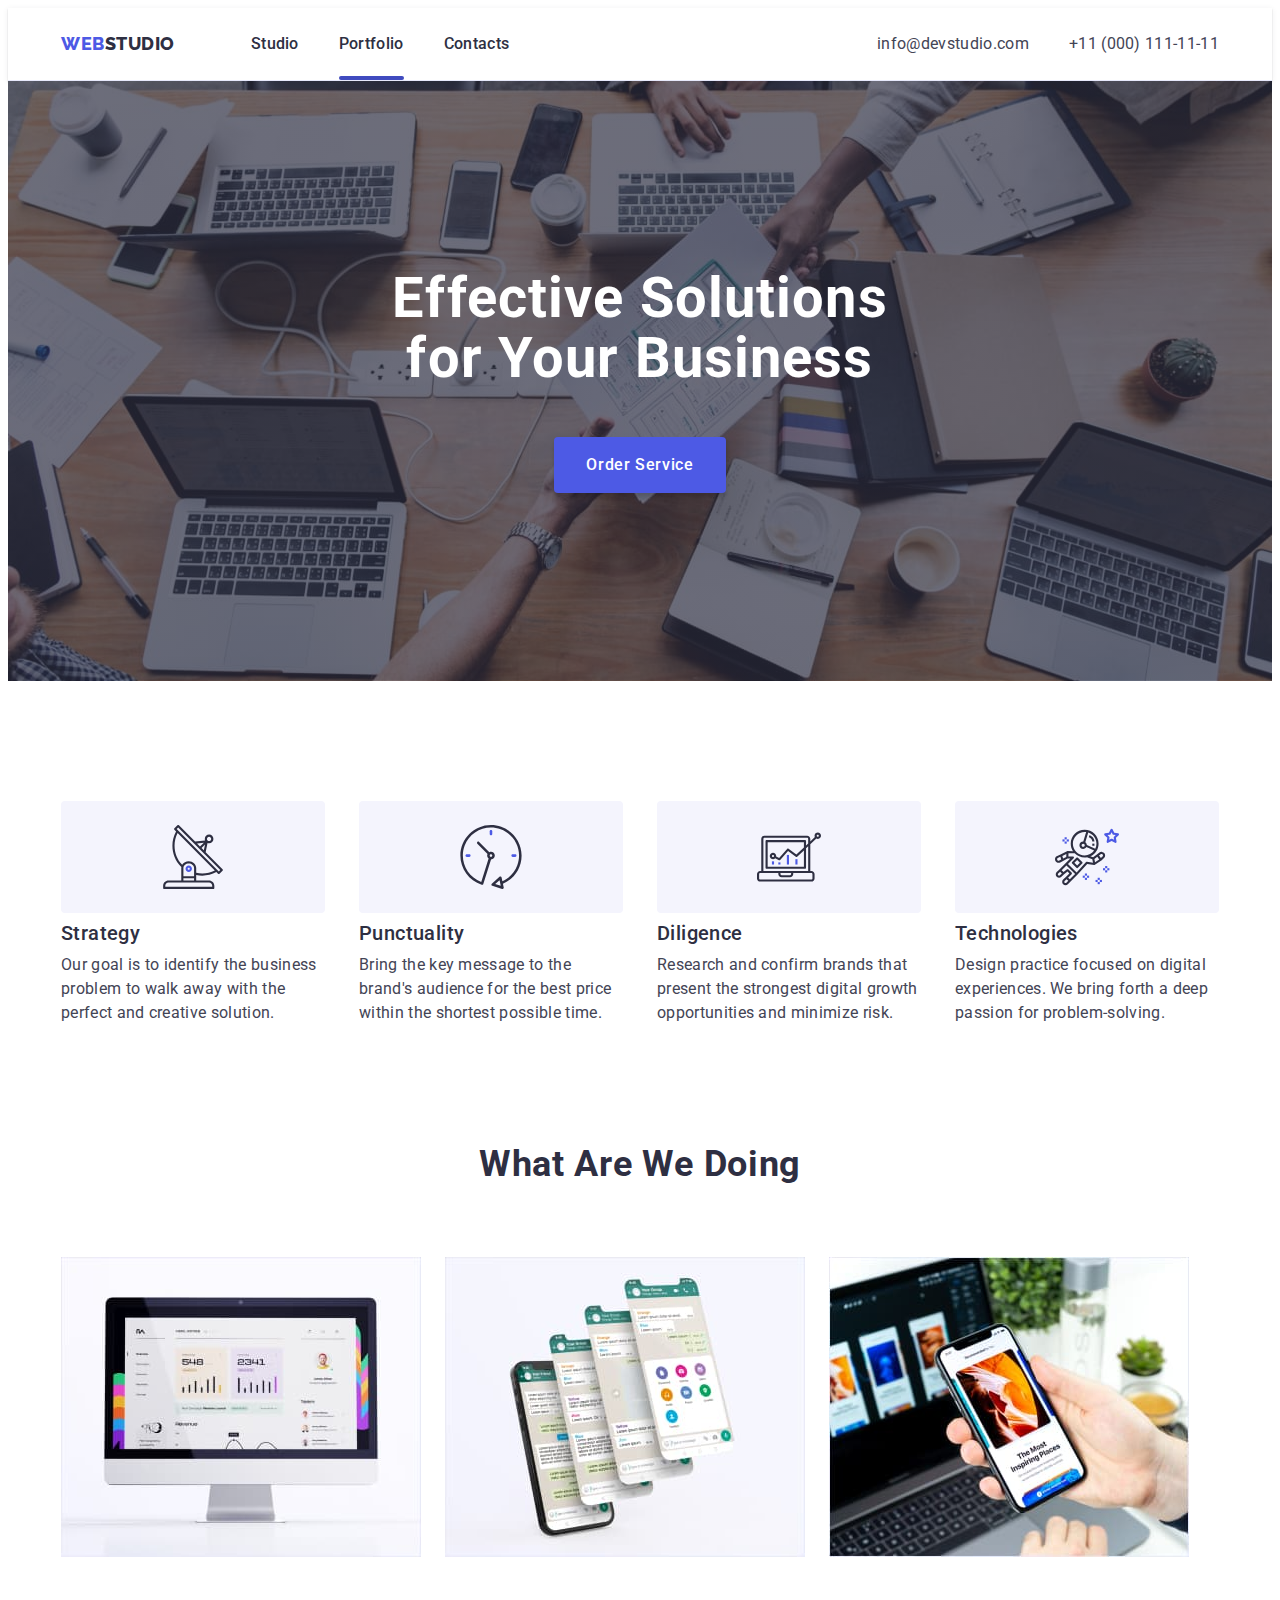
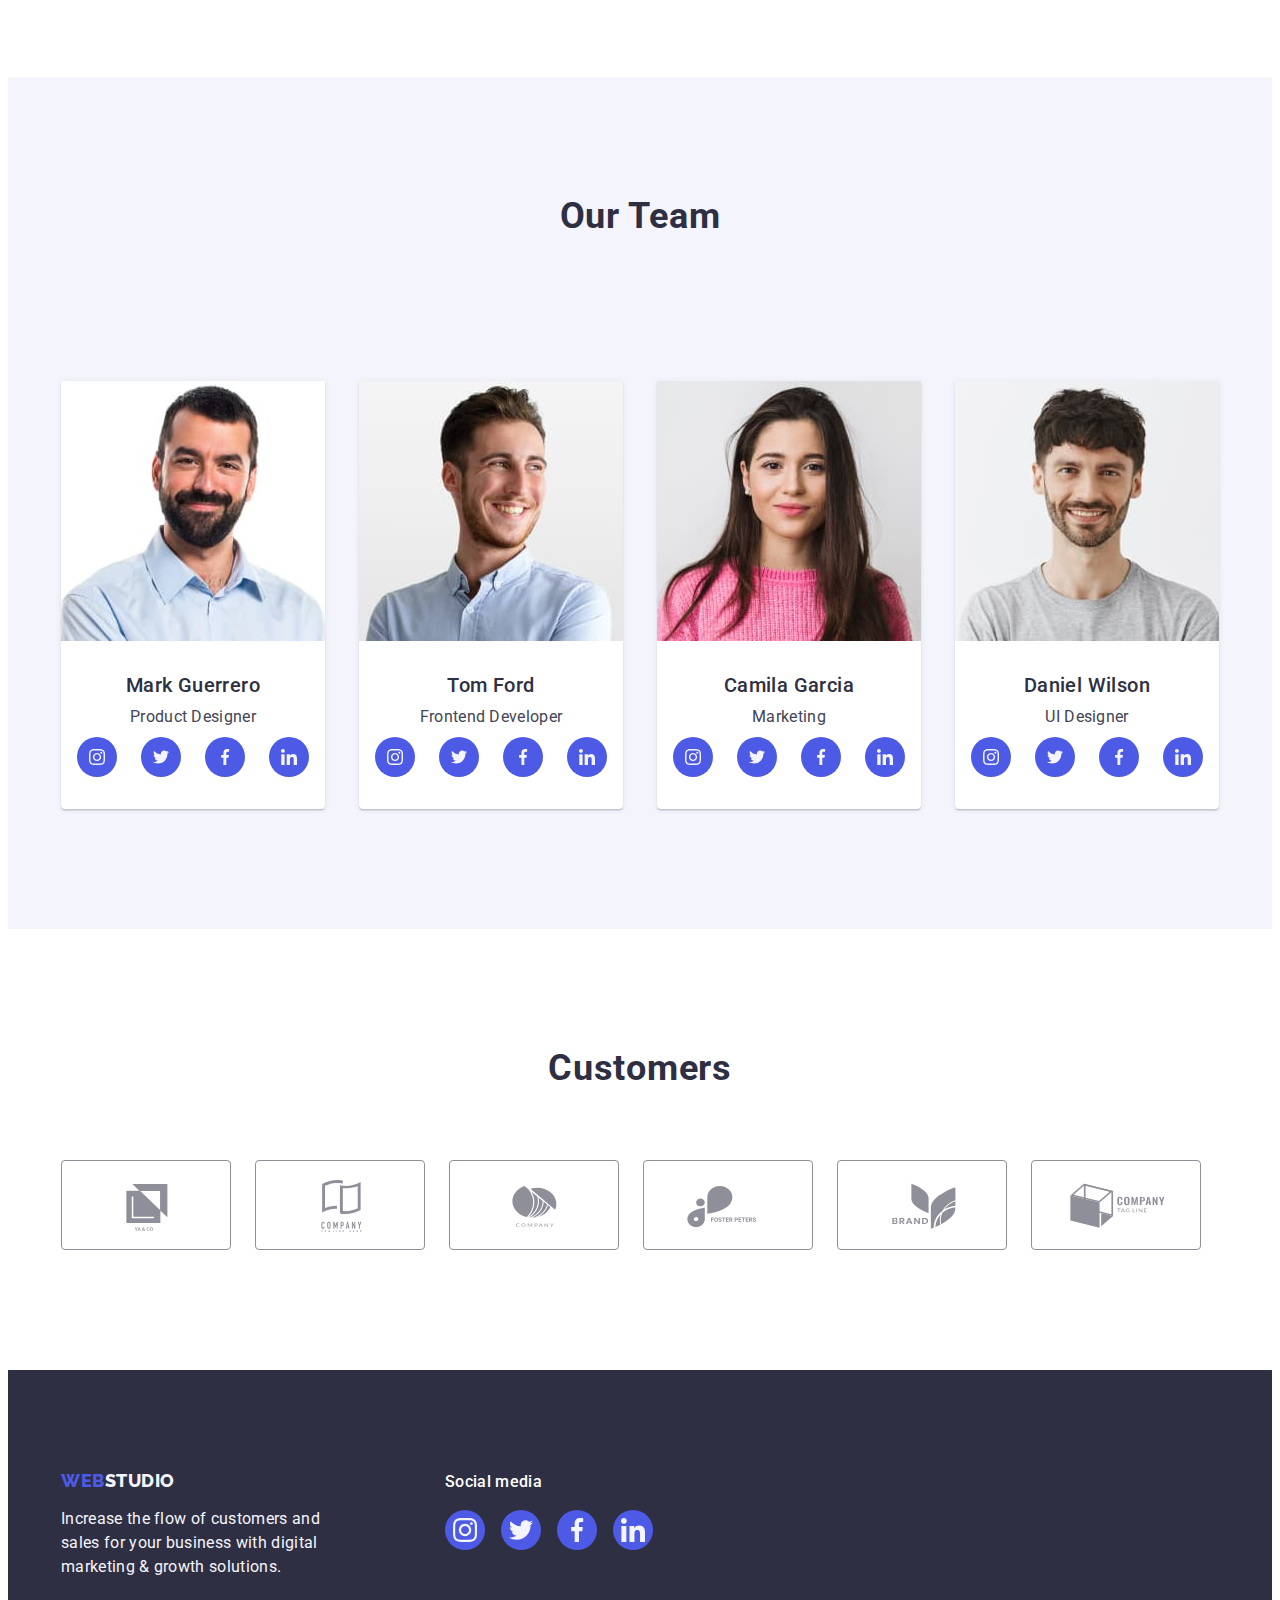
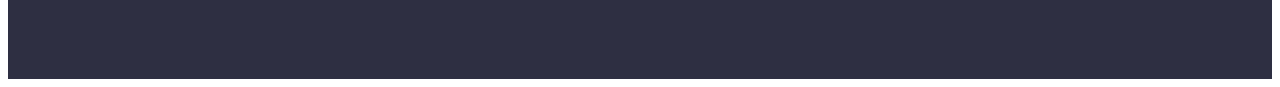
==== commit 79f10eda: "fix current" ====
--- a/index.html
+++ b/index.html
@@ -36,7 +36,9 @@
               <a class="header-link" href="./index.html">Studio</a>
             </li>
             <li class="header-item">
-              <a class="header-link" href="./portfolio.html">Portfolio</a>
+              <a class="header-link current" href="./portfolio.html"
+                >Portfolio</a
+              >
             </li>
             <li class="header-item">
               <a class="header-link" href="">Contacts</a>
--- a/css/style.css
+++ b/css/style.css
@@ -131,7 +131,6 @@
 
 /* a */
 .header-link {
-    position: relative;
     padding-top: 24px;
     padding-bottom: 24px;
     display: block;
@@ -142,6 +141,9 @@
     line-height: 1.5;
     letter-spacing: 0.02em;
     color: #2E2F42;
+
+    transition-duration: 250ms;
+    transition-timing-function: cubic-bezier(0.4, 0, 0.2, 1);
 }
 
 .header-link:hover,
@@ -149,9 +151,12 @@
     color: #404BBF;
 }
 
-.header-link:hover::after,
-.header-link:focus::after {
-    content: "";
+.current {
+    position: relative;
+}
+
+.current::after {
+    content: '';
     position: absolute;
     left: 0;
     bottom: 0;
@@ -182,6 +187,9 @@
     line-height: 1.5;
     letter-spacing: 0.02em;
     color: #434455;
+
+    transition-duration: 250ms;
+    transition-timing-function: cubic-bezier(0.4, 0, 0.2, 1);
 }
 
 .contacts-link:hover,
@@ -249,6 +257,9 @@
     color: #FFFFFF;
     background-color: #4D5AE5;
     cursor: pointer;
+
+    transition-duration: 250ms;
+    transition-timing-function: cubic-bezier(0.4, 0, 0.2, 1);
 }
 
 .modal-btn:hover,
@@ -431,6 +442,9 @@
     background-color: #4D5AE5;
     border-radius: 50%;
     color: #F4F4FD;
+
+    transition-duration: 250ms;
+    transition-timing-function: cubic-bezier(0.4, 0, 0.2, 1);
 }
 
 .socials-link:hover,
@@ -489,6 +503,9 @@
     border: 1px solid #8E8F99;
     border-radius: 4px;
     color: #8e8f99;
+
+    transition-duration: 250ms;
+    transition-timing-function: cubic-bezier(0.4, 0, 0.2, 1);
 }
 
 .customers-link:hover,
@@ -551,6 +568,9 @@
     background-color: #4D5AE5;
     border-radius: 50%;
     color: #F4F4FD;
+
+    transition-duration: 250ms;
+    transition-timing-function: cubic-bezier(0.4, 0, 0.2, 1);
 }
 
 .footer-socials-link:hover,
@@ -636,6 +656,9 @@
     background-color: #F4F4FD;
     color: #4D5AE5;
     cursor: pointer;
+
+    transition-duration: 250ms;
+    transition-timing-function: cubic-bezier(0.4, 0, 0.2, 1);
 }
 
 
@@ -670,6 +693,8 @@
 /* a */
 .portfolio-link {
     display: block;
+    transition-duration: 250ms;
+    transition-timing-function: cubic-bezier(0.4, 0, 0.2, 1);
 }
 
 .portfolio-link:hover,
@@ -691,15 +716,14 @@
     font-size: 16px;
     line-height: 24px;
     letter-spacing: 0.02em;
+    color: #F4F4FD;
 
     position: absolute;
     width: 100%;
     height: 100%;
     top: 0;
     left: 0;
-    color: #F4F4FD;
-    text-align: center;
-    padding: 20px;
+    padding: 40px 32px 164px 32px;
     transform: translateY(100%);
     transition: transform 250ms cubic-bezier(0.4, 0, 0.2, 1), background-color 250ms cubic-bezier(0.4, 0, 0.2, 1);
 }
@@ -782,7 +806,9 @@
     box-shadow: 0px 1px 1px rgba(0, 0, 0, 0.14), 0px 1px 3px rgba(0, 0, 0, 0.12), 0px 2px 1px rgba(0, 0, 0, 0.2);
     border-radius: 4px;
 
-    transition: transform 250ms linear;
+
+    transition-duration: 250ms;
+    transition-timing-function: cubic-bezier(0.4, 0, 0.2, 1);
 }
 
 .backdrop.is-hidden .modal {
@@ -806,6 +832,16 @@
     border-radius: 50%;
     background: #E7E9FC;
     border: 1px solid rgba(0, 0, 0, 0.1);
+    transition: fill;
+    transition-duration: 250ms;
+    transition-timing-function: cubic-bezier(0.4, 0, 0.2, 1);
+}
+
+.close-modal:hover,
+.close-modal:focus {
+    background-color: #404BBF;
+    fill: #FFFFFF;
+    cursor: pointer;
 }
 
 /* THE END */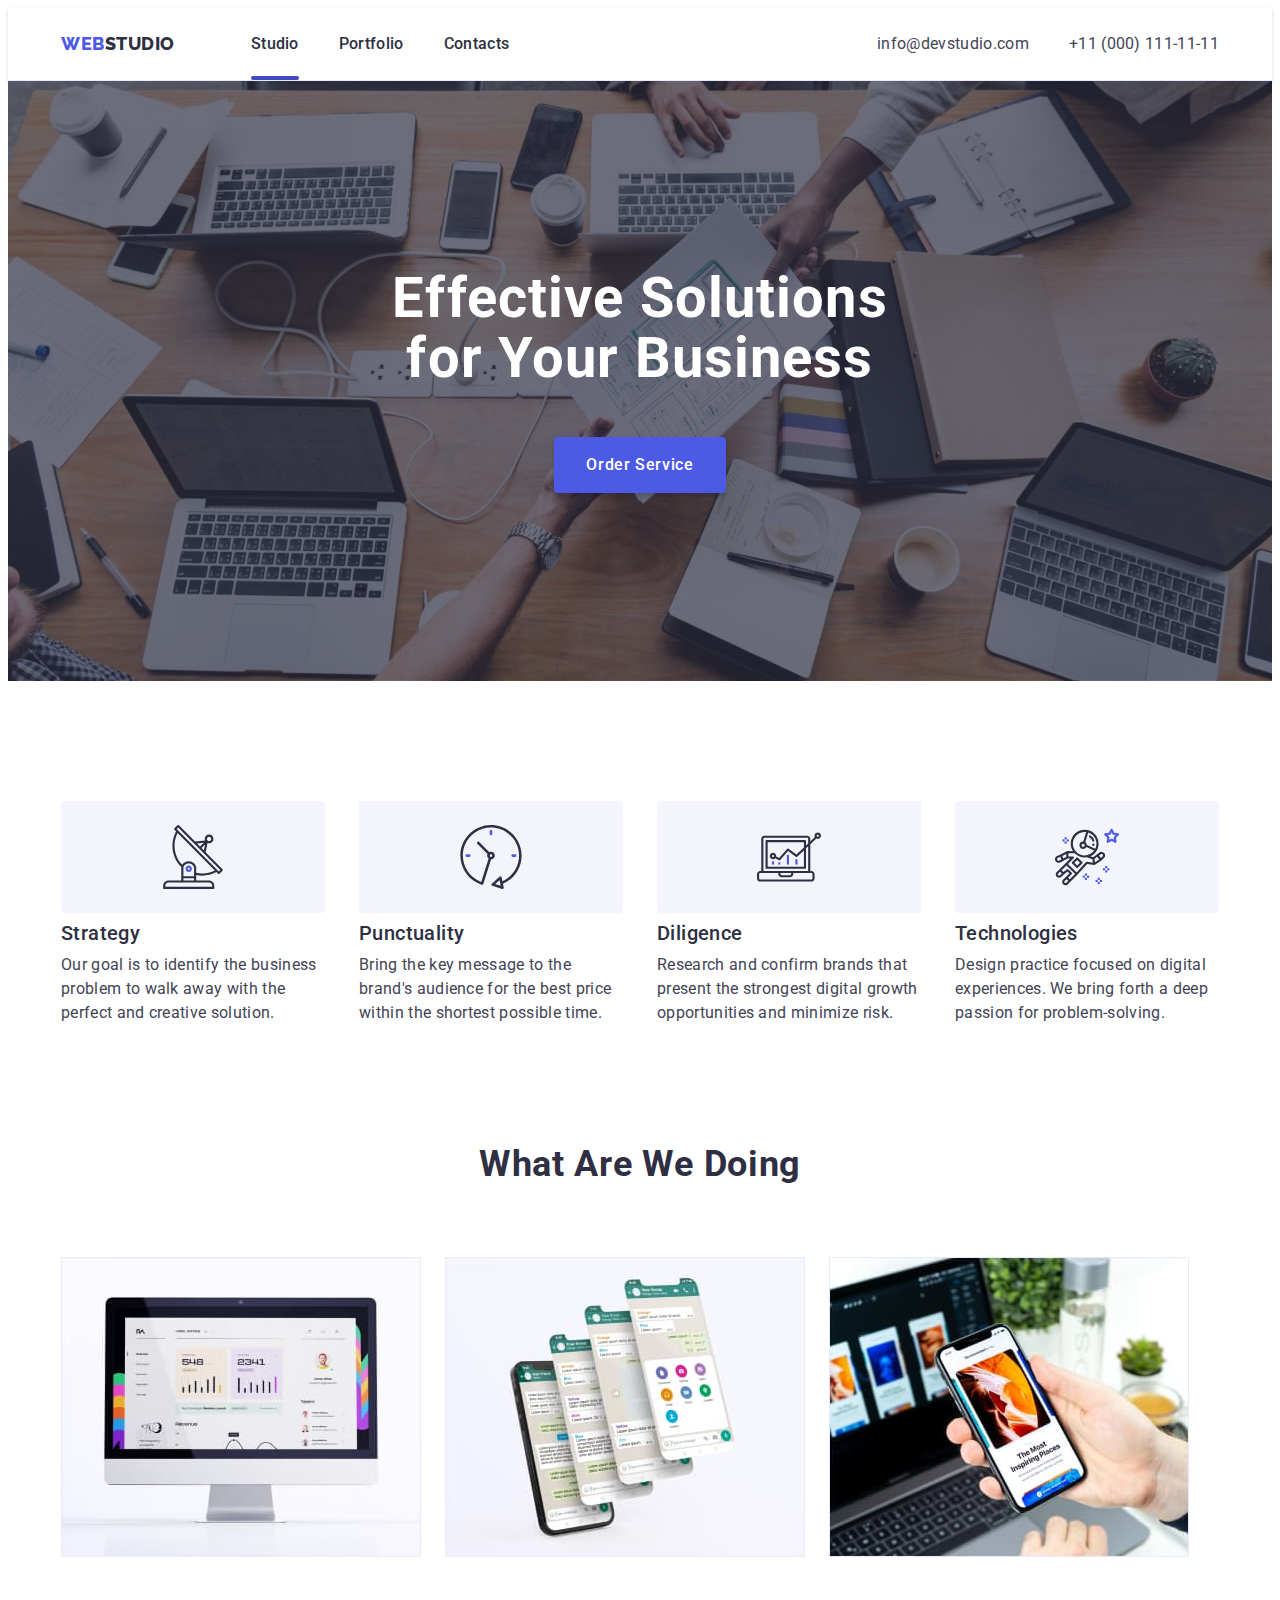
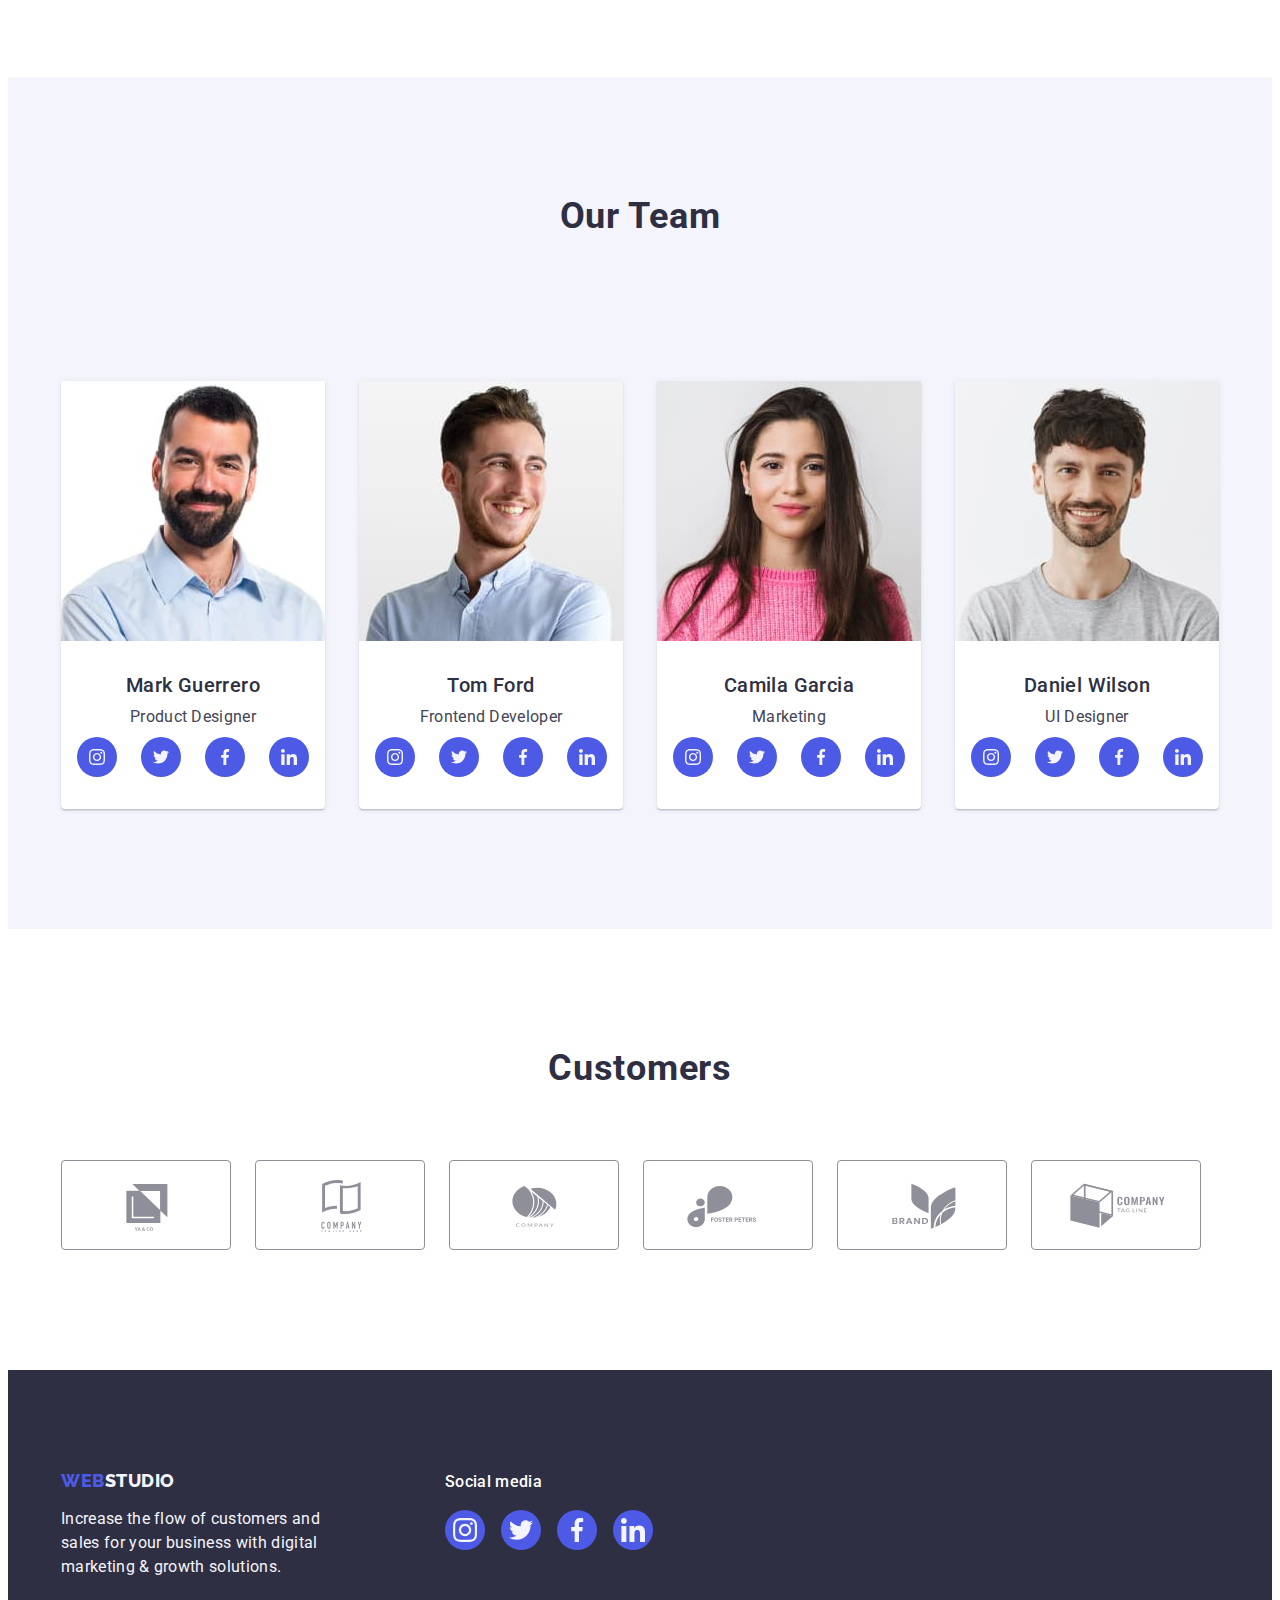
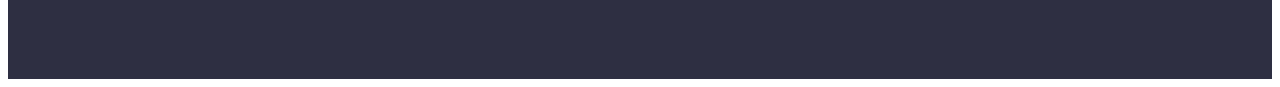
==== commit f4e98264: "Update index.html" ====
--- a/index.html
+++ b/index.html
@@ -33,12 +33,10 @@
 
           <ul class="header-list list">
             <li class="header-item">
-              <a class="header-link" href="./index.html">Studio</a>
+              <a class="header-link current" href="./index.html">Studio</a>
             </li>
             <li class="header-item">
-              <a class="header-link current" href="./portfolio.html"
-                >Portfolio</a
-              >
+              <a class="header-link" href="./portfolio.html">Portfolio</a>
             </li>
             <li class="header-item">
               <a class="header-link" href="">Contacts</a>
